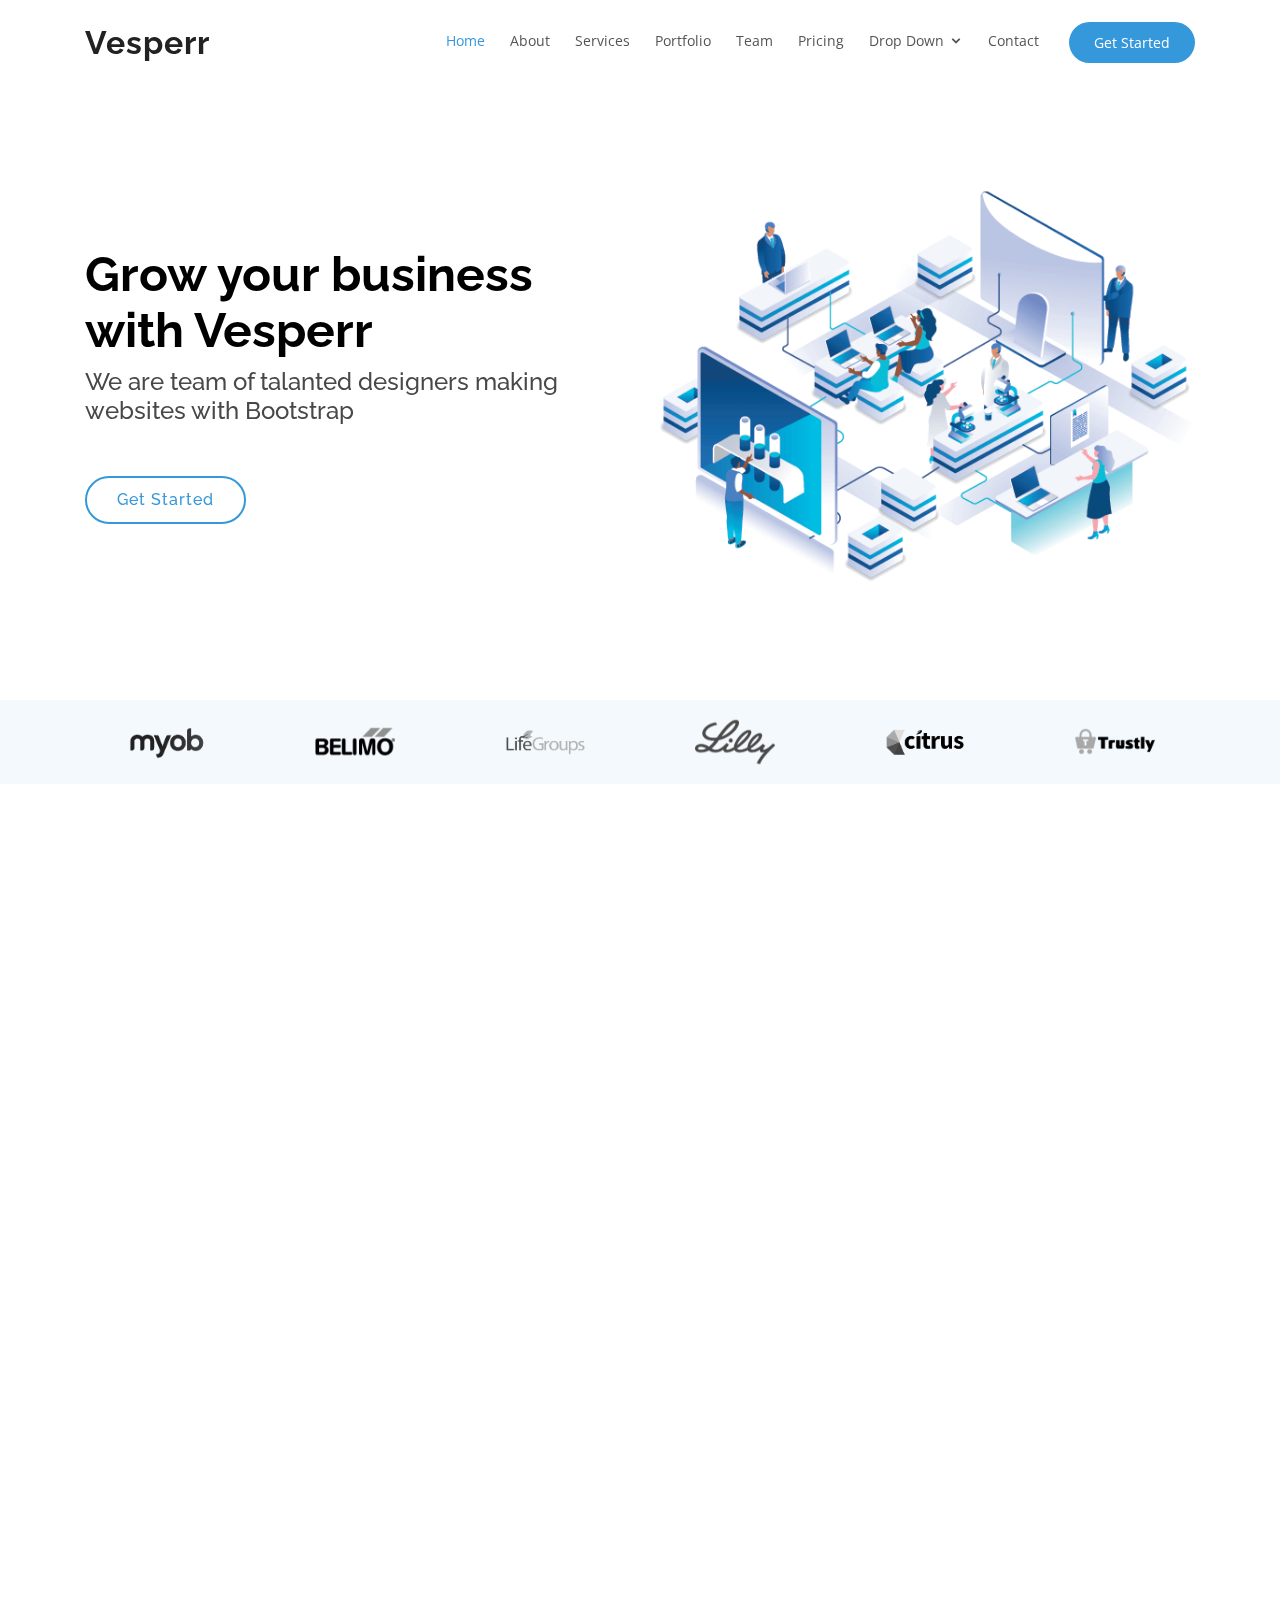
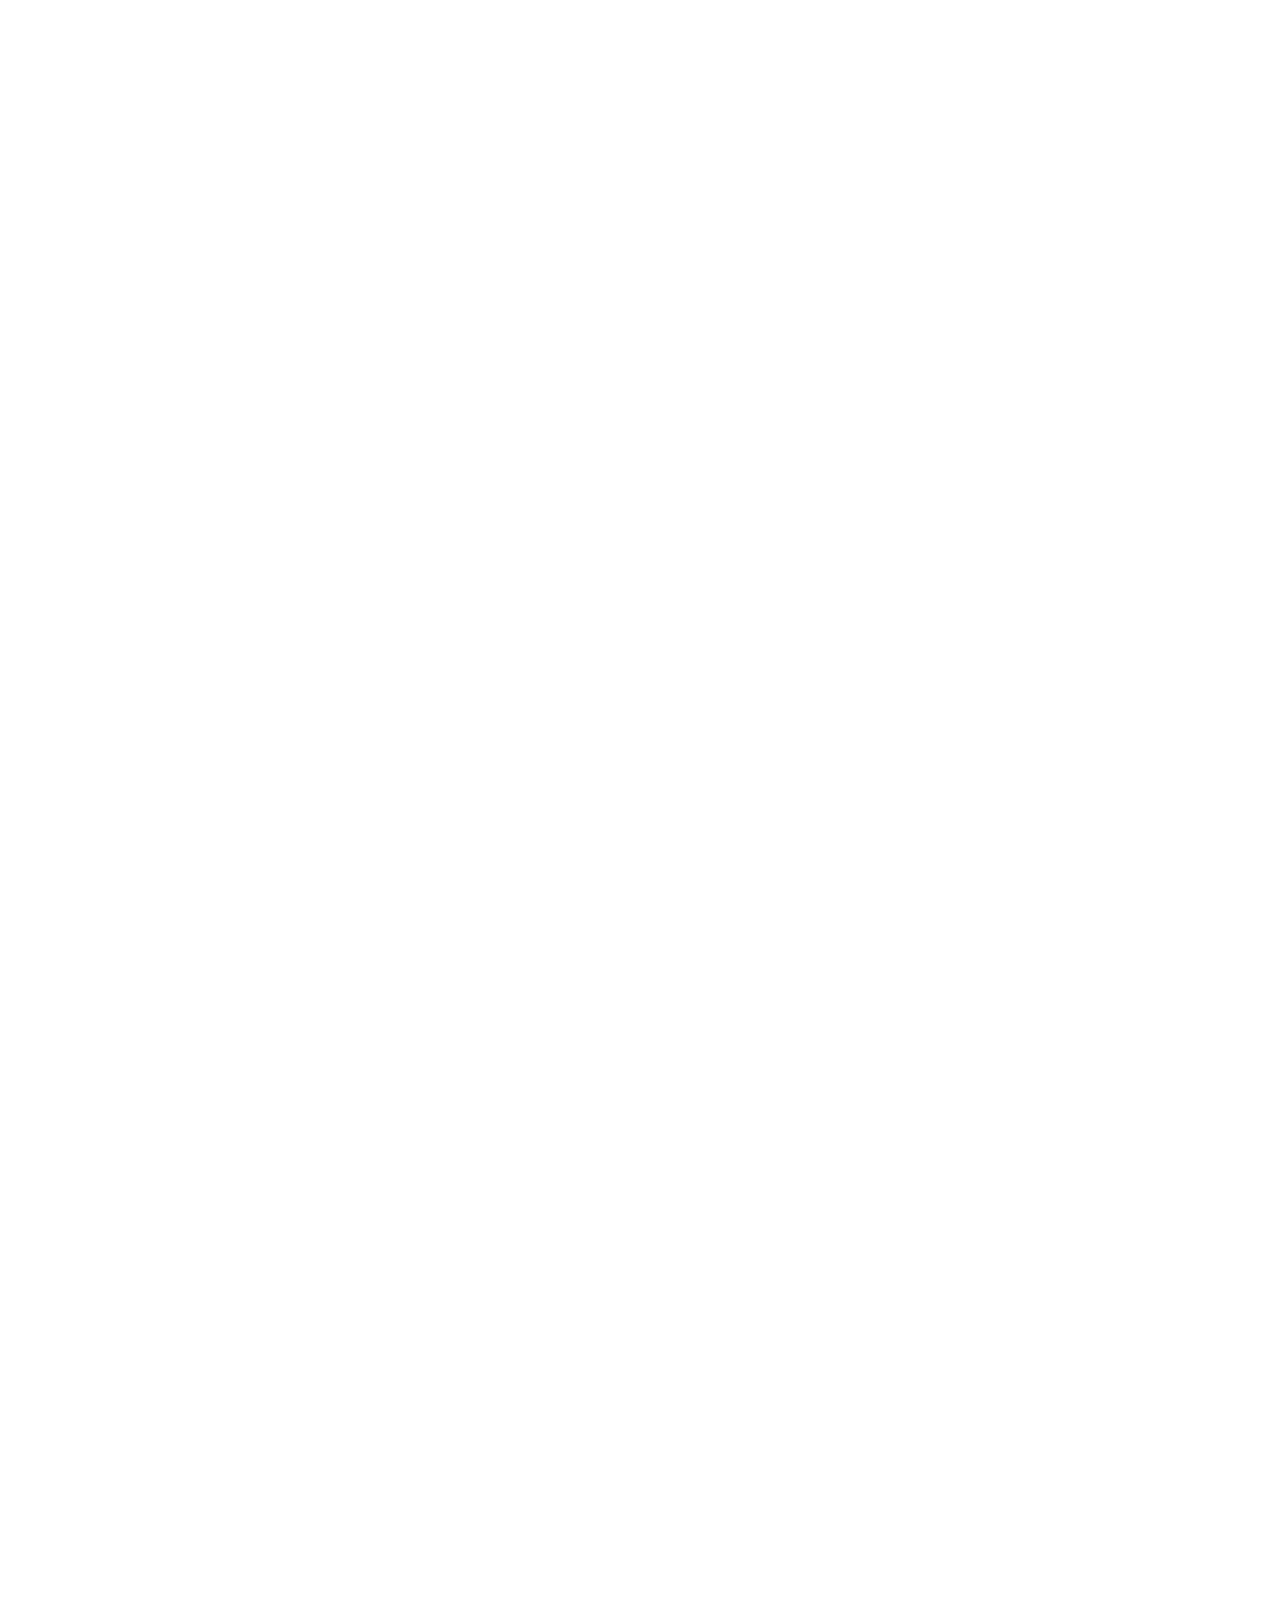
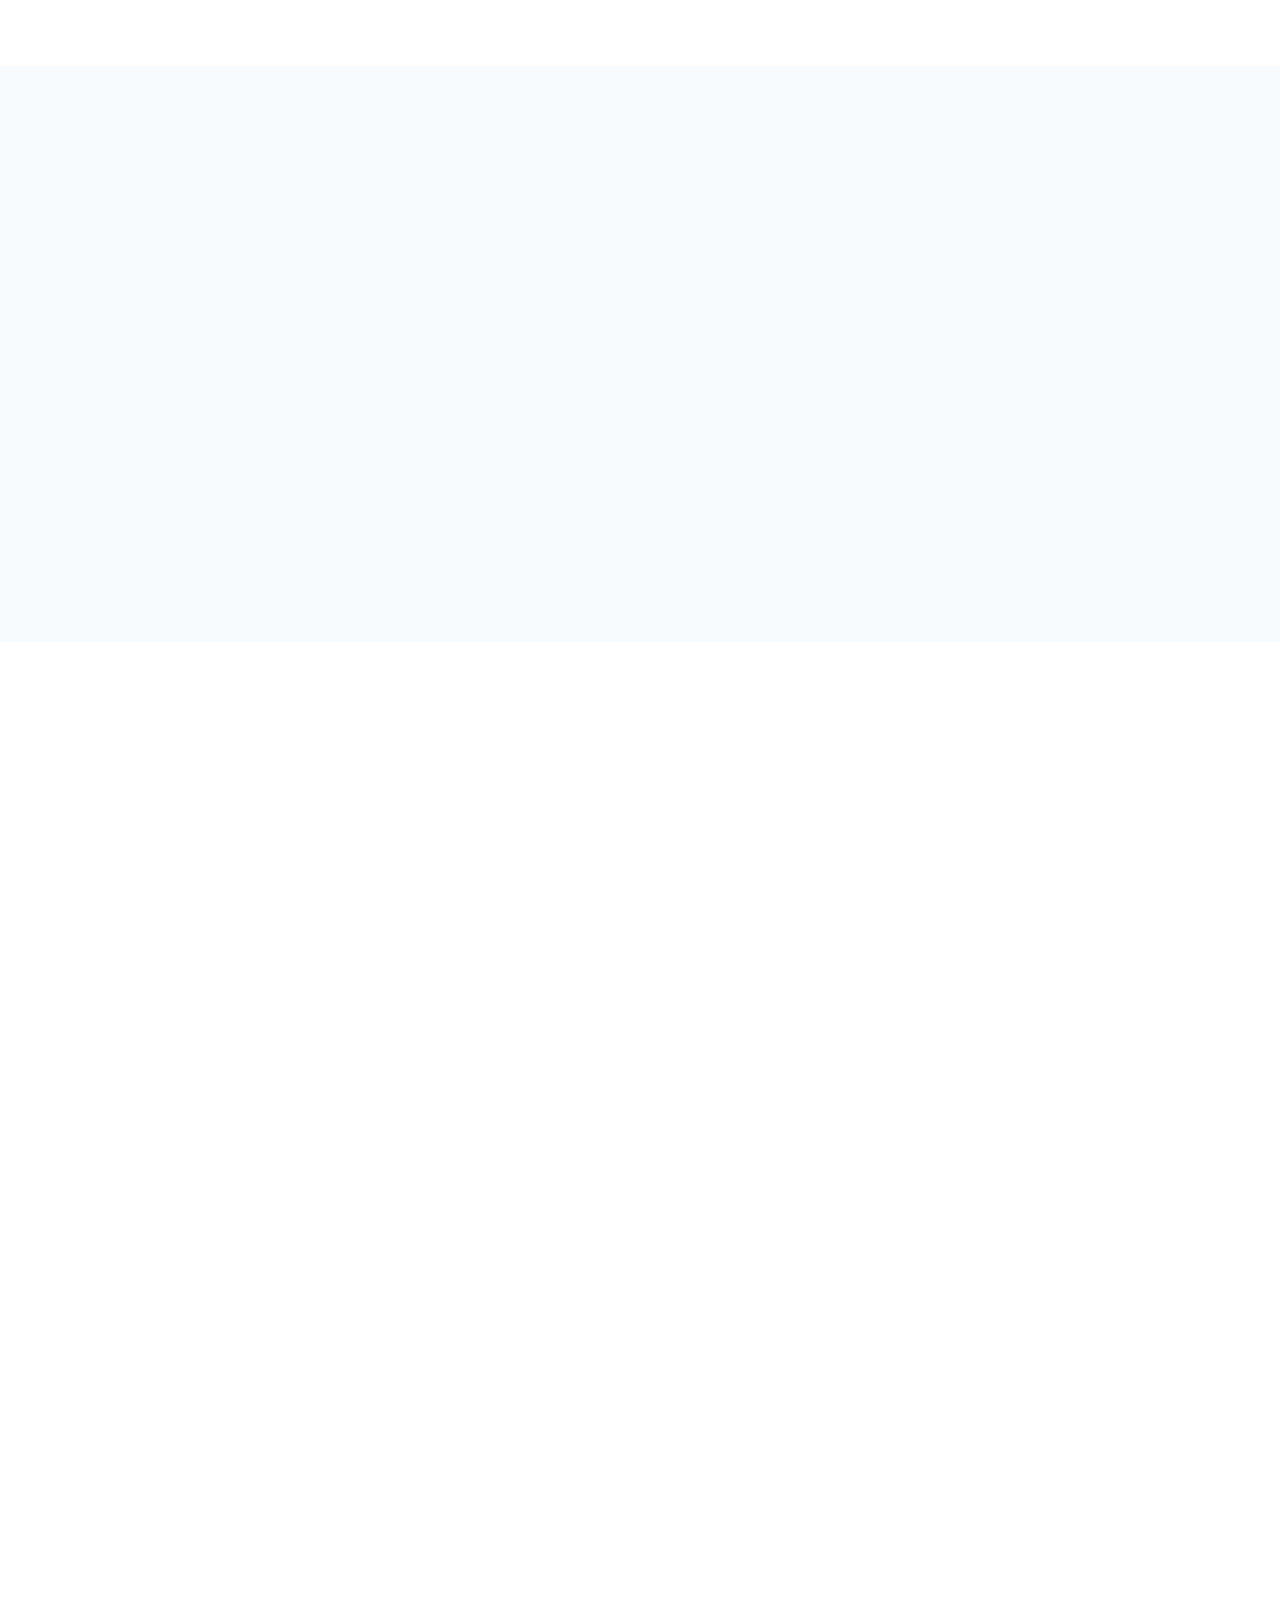
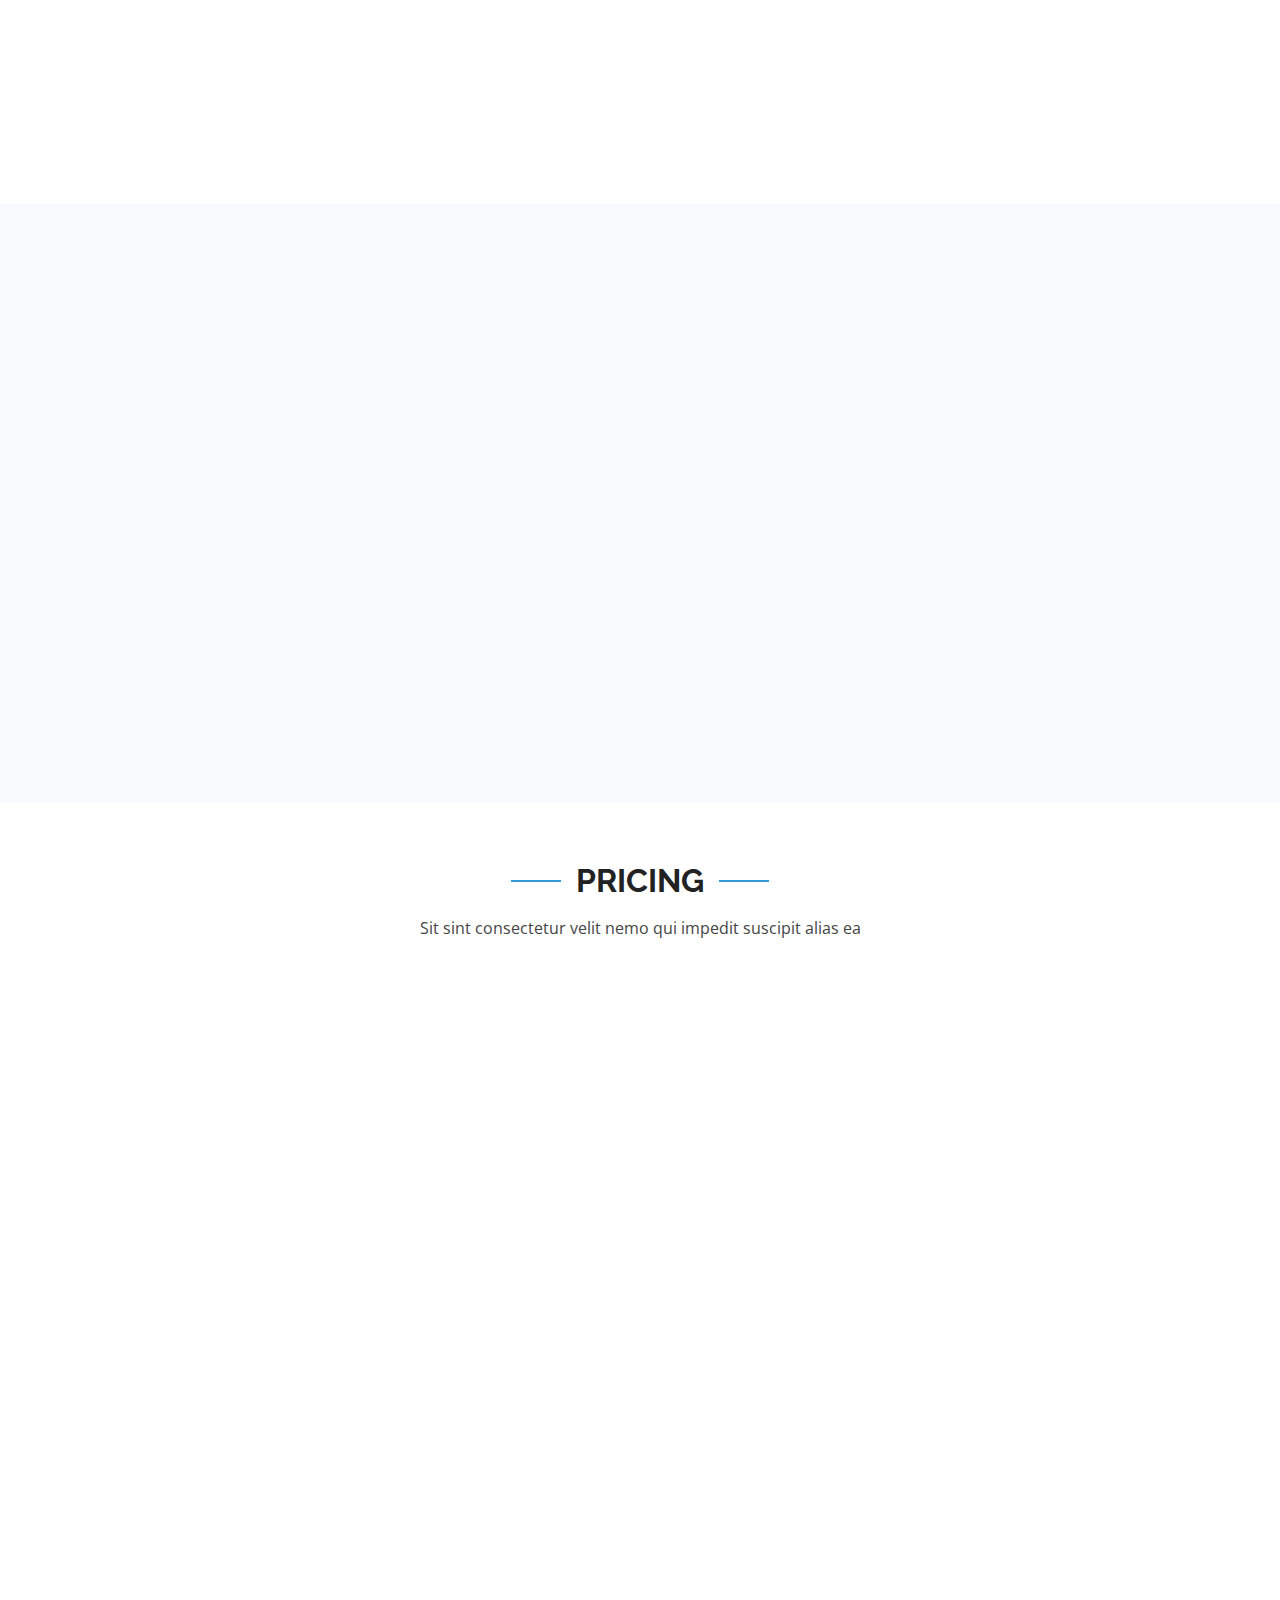
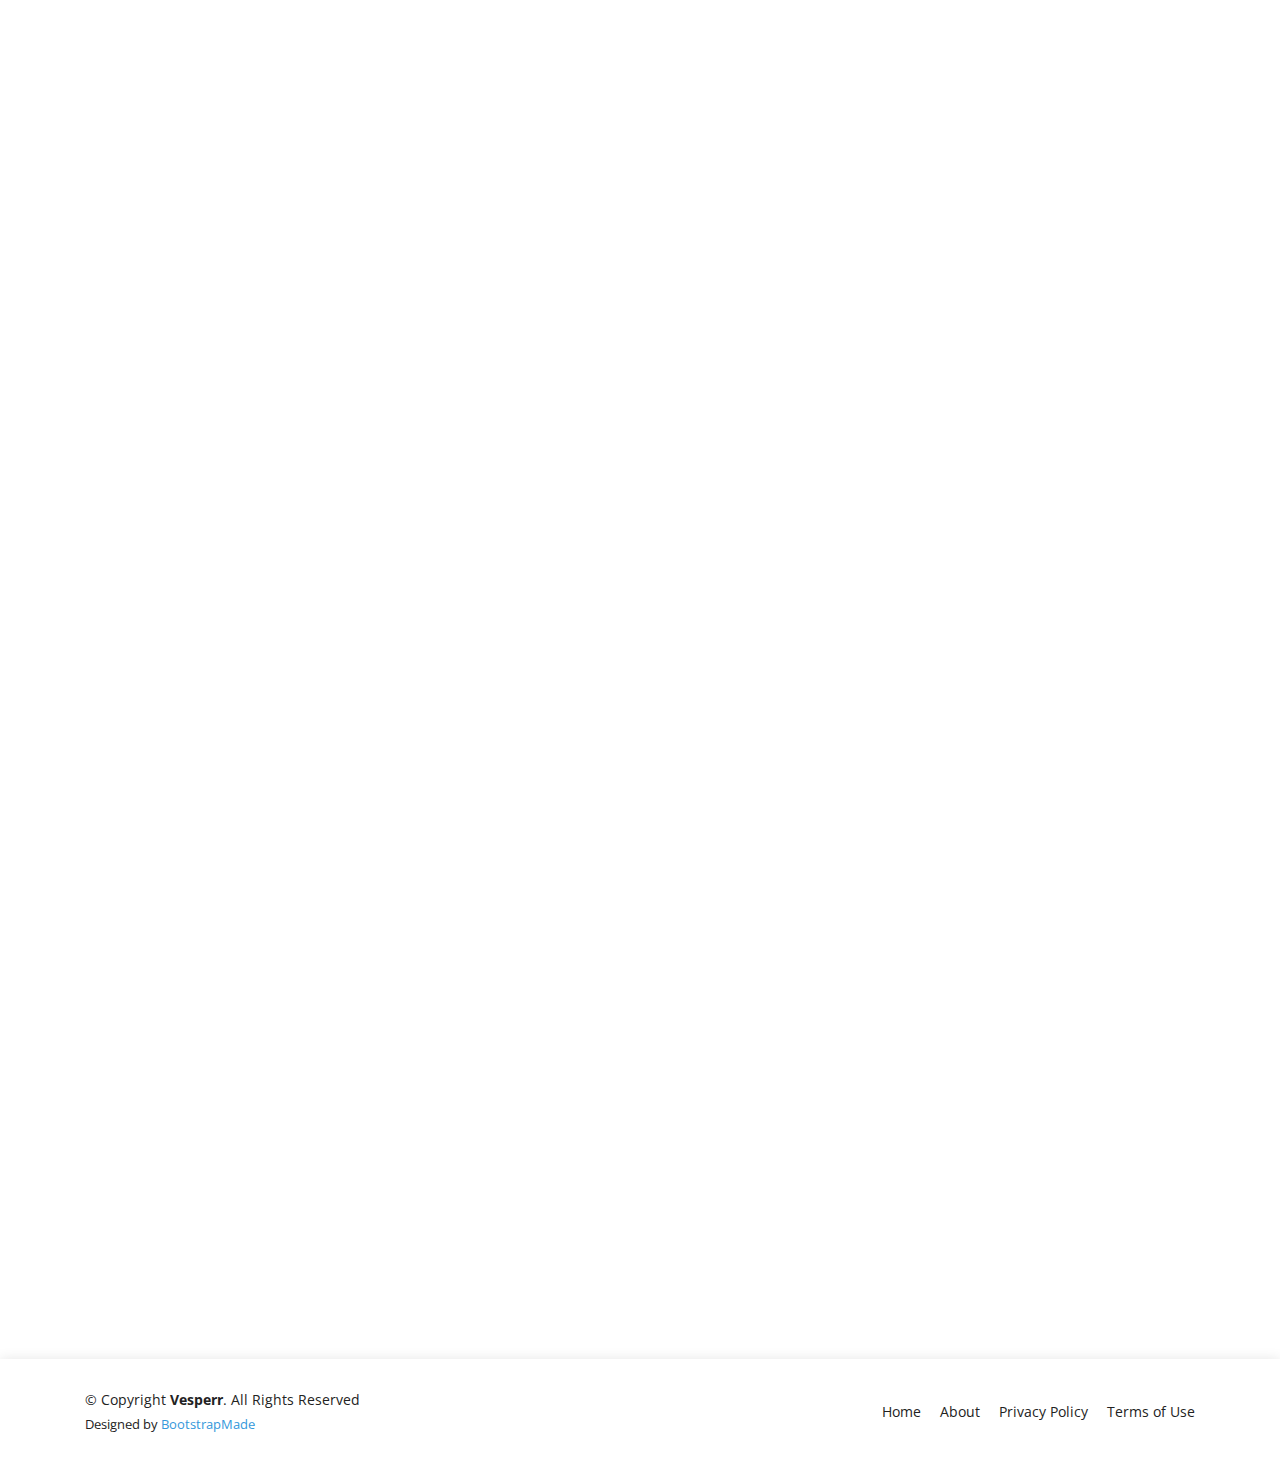
==== index.html @ 43f75ea4 "Add files" ====
<!DOCTYPE html>
<html lang="en">

<head>
  <meta charset="utf-8">
  <meta content="width=device-width, initial-scale=1.0" name="viewport">

  <title>Vesperr Bootstrap Template - Index</title>
  <meta content="" name="descriptison">
  <meta content="" name="keywords">

  <!-- Favicons -->
  <link href="assets/img/favicon.png" rel="icon">
  <link href="assets/img/apple-touch-icon.png" rel="apple-touch-icon">

  <!-- Google Fonts -->
  <link href="https://fonts.googleapis.com/css?family=Open+Sans:300,300i,400,400i,600,600i,700,700i|Raleway:300,300i,400,400i,500,500i,600,600i,700,700i|Poppins:300,300i,400,400i,500,500i,600,600i,700,700i" rel="stylesheet">

  <!-- Vendor CSS Files -->
  <link href="assets/vendor/bootstrap/css/bootstrap.min.css" rel="stylesheet">
  <link href="assets/vendor/icofont/icofont.min.css" rel="stylesheet">
  <link href="assets/vendor/remixicon/remixicon.css" rel="stylesheet">
  <link href="assets/vendor/boxicons/css/boxicons.min.css" rel="stylesheet">
  <link href="assets/vendor/owl.carousel/assets/owl.carousel.min.css" rel="stylesheet">
  <link href="assets/vendor/venobox/venobox.css" rel="stylesheet">
  <link href="assets/vendor/aos/aos.css" rel="stylesheet">

  <!-- Template Main CSS File -->
  <link href="assets/css/style.css" rel="stylesheet">

  <!-- =======================================================
  * Template Name: Vesperr - v2.1.0
  * Template URL: https://bootstrapmade.com/vesperr-free-bootstrap-template/
  * Author: BootstrapMade.com
  * License: https://bootstrapmade.com/license/
  ======================================================== -->
</head>

<body>

  <!-- ======= Header ======= -->
  <header id="header" class="fixed-top d-flex align-items-center">
    <div class="container d-flex align-items-center">

      <div class="logo mr-auto">
        <h1 class="text-light"><a href="index.html"><span>Vesperr</span></a></h1>
        <!-- Uncomment below if you prefer to use an image logo -->
        <!-- <a href="index.html"><img src="assets/img/logo.png" alt="" class="img-fluid"></a>-->
      </div>

      <nav class="nav-menu d-none d-lg-block">
        <ul>
          <li class="active"><a href="#index.html">Home</a></li>
          <li><a href="#about">About</a></li>
          <li><a href="#services">Services</a></li>
          <li><a href="#portfolio">Portfolio</a></li>
          <li><a href="#team">Team</a></li>
          <li><a href="#pricing">Pricing</a></li>
          <li class="drop-down"><a href="">Drop Down</a>
            <ul>
              <li><a href="#">Drop Down 1</a></li>
              <li class="drop-down"><a href="#">Drop Down 2</a>
                <ul>
                  <li><a href="#">Deep Drop Down 1</a></li>
                  <li><a href="#">Deep Drop Down 2</a></li>
                  <li><a href="#">Deep Drop Down 3</a></li>
                  <li><a href="#">Deep Drop Down 4</a></li>
                  <li><a href="#">Deep Drop Down 5</a></li>
                </ul>
              </li>
              <li><a href="#">Drop Down 3</a></li>
              <li><a href="#">Drop Down 4</a></li>
              <li><a href="#">Drop Down 5</a></li>
            </ul>
          </li>
          <li><a href="#contact">Contact</a></li>

          <li class="get-started"><a href="#about">Get Started</a></li>
        </ul>
      </nav><!-- .nav-menu -->

    </div>
  </header><!-- End Header -->

  <!-- ======= Hero Section ======= -->
  <section id="hero" class="d-flex align-items-center">

    <div class="container">
      <div class="row">
        <div class="col-lg-6 pt-5 pt-lg-0 order-2 order-lg-1 d-flex flex-column justify-content-center">
          <h1 data-aos="fade-up">Grow your business with Vesperr</h1>
          <h2 data-aos="fade-up" data-aos-delay="400">We are team of talanted designers making websites with Bootstrap</h2>
          <div data-aos="fade-up" data-aos-delay="800">
            <a href="#about" class="btn-get-started scrollto">Get Started</a>
          </div>
        </div>
        <div class="col-lg-6 order-1 order-lg-2 hero-img" data-aos="fade-left" data-aos-delay="200">
          <img src="assets/img/hero-img.png" class="img-fluid animated" alt="">
        </div>
      </div>
    </div>

  </section><!-- End Hero -->

  <main id="main">

    <!-- ======= Clients Section ======= -->
    <section id="clients" class="clients clients">
      <div class="container">

        <div class="row">

          <div class="col-lg-2 col-md-4 col-6">
            <img src="assets/img/clients/client-1.png" class="img-fluid" alt="" data-aos="zoom-in">
          </div>

          <div class="col-lg-2 col-md-4 col-6">
            <img src="assets/img/clients/client-2.png" class="img-fluid" alt="" data-aos="zoom-in" data-aos-delay="100">
          </div>

          <div class="col-lg-2 col-md-4 col-6">
            <img src="assets/img/clients/client-3.png" class="img-fluid" alt="" data-aos="zoom-in" data-aos-delay="200">
          </div>

          <div class="col-lg-2 col-md-4 col-6">
            <img src="assets/img/clients/client-4.png" class="img-fluid" alt="" data-aos="zoom-in" data-aos-delay="300">
          </div>

          <div class="col-lg-2 col-md-4 col-6">
            <img src="assets/img/clients/client-5.png" class="img-fluid" alt="" data-aos="zoom-in" data-aos-delay="400">
          </div>

          <div class="col-lg-2 col-md-4 col-6">
            <img src="assets/img/clients/client-6.png" class="img-fluid" alt="" data-aos="zoom-in" data-aos-delay="500">
          </div>

        </div>

      </div>
    </section><!-- End Clients Section -->

    <!-- ======= About Us Section ======= -->
    <section id="about" class="about">
      <div class="container">

        <div class="section-title" data-aos="fade-up">
          <h2>About Us</h2>
        </div>

        <div class="row content">
          <div class="col-lg-6" data-aos="fade-up" data-aos-delay="150">
            <p>
              Lorem ipsum dolor sit amet, consectetur adipiscing elit, sed do eiusmod tempor incididunt ut labore et dolore
              magna aliqua.
            </p>
            <ul>
              <li><i class="ri-check-double-line"></i> Ullamco laboris nisi ut aliquip ex ea commodo consequat</li>
              <li><i class="ri-check-double-line"></i> Duis aute irure dolor in reprehenderit in voluptate velit</li>
              <li><i class="ri-check-double-line"></i> Ullamco laboris nisi ut aliquip ex ea commodo consequat</li>
            </ul>
          </div>
          <div class="col-lg-6 pt-4 pt-lg-0" data-aos="fade-up" data-aos-delay="300">
            <p>
              Ullamco laboris nisi ut aliquip ex ea commodo consequat. Duis aute irure dolor in reprehenderit in voluptate
              velit esse cillum dolore eu fugiat nulla pariatur. Excepteur sint occaecat cupidatat non proident, sunt in
              culpa qui officia deserunt mollit anim id est laborum.
            </p>
            <a href="#" class="btn-learn-more">Learn More</a>
          </div>
        </div>

      </div>
    </section><!-- End About Us Section -->

    <!-- ======= Counts Section ======= -->
    <section id="counts" class="counts">
      <div class="container">

        <div class="row">
          <div class="image col-xl-5 d-flex align-items-stretch justify-content-center justify-content-xl-start" data-aos="fade-right" data-aos-delay="150">
            <img src="assets/img/counts-img.svg" alt="" class="img-fluid">
          </div>

          <div class="col-xl-7 d-flex align-items-stretch pt-4 pt-xl-0" data-aos="fade-left" data-aos-delay="300">
            <div class="content d-flex flex-column justify-content-center">
              <div class="row">
                <div class="col-md-6 d-md-flex align-items-md-stretch">
                  <div class="count-box">
                    <i class="icofont-simple-smile"></i>
                    <span data-toggle="counter-up">65</span>
                    <p><strong>Happy Clients</strong> consequuntur voluptas nostrum aliquid ipsam architecto ut.</p>
                  </div>
                </div>

                <div class="col-md-6 d-md-flex align-items-md-stretch">
                  <div class="count-box">
                    <i class="icofont-document-folder"></i>
                    <span data-toggle="counter-up">85</span>
                    <p><strong>Projects</strong> adipisci atque cum quia aspernatur totam laudantium et quia dere tan</p>
                  </div>
                </div>

                <div class="col-md-6 d-md-flex align-items-md-stretch">
                  <div class="count-box">
                    <i class="icofont-clock-time"></i>
                    <span data-toggle="counter-up">12</span>
                    <p><strong>Years of experience</strong> aut commodi quaerat modi aliquam nam ducimus aut voluptate non vel</p>
                  </div>
                </div>

                <div class="col-md-6 d-md-flex align-items-md-stretch">
                  <div class="count-box">
                    <i class="icofont-award"></i>
                    <span data-toggle="counter-up">15</span>
                    <p><strong>Awards</strong> rerum asperiores dolor alias quo reprehenderit eum et nemo pad der</p>
                  </div>
                </div>
              </div>
            </div><!-- End .content-->
          </div>
        </div>

      </div>
    </section><!-- End Counts Section -->

    <!-- ======= Services Section ======= -->
    <section id="services" class="services">
      <div class="container">

        <div class="section-title" data-aos="fade-up">
          <h2>Services</h2>
          <p>Magnam dolores commodi suscipit eius consequatur ex aliquid fug</p>
        </div>

        <div class="row">
          <div class="col-md-6 col-lg-3 d-flex align-items-stretch mb-5 mb-lg-0">
            <div class="icon-box" data-aos="fade-up" data-aos-delay="100">
              <div class="icon"><i class="bx bxl-dribbble"></i></div>
              <h4 class="title"><a href="">Lorem Ipsum</a></h4>
              <p class="description">Voluptatum deleniti atque corrupti quos dolores et quas molestias excepturi</p>
            </div>
          </div>

          <div class="col-md-6 col-lg-3 d-flex align-items-stretch mb-5 mb-lg-0">
            <div class="icon-box" data-aos="fade-up" data-aos-delay="200">
              <div class="icon"><i class="bx bx-file"></i></div>
              <h4 class="title"><a href="">Sed ut perspiciatis</a></h4>
              <p class="description">Duis aute irure dolor in reprehenderit in voluptate velit esse cillum dolore</p>
            </div>
          </div>

          <div class="col-md-6 col-lg-3 d-flex align-items-stretch mb-5 mb-lg-0">
            <div class="icon-box" data-aos="fade-up" data-aos-delay="300">
              <div class="icon"><i class="bx bx-tachometer"></i></div>
              <h4 class="title"><a href="">Magni Dolores</a></h4>
              <p class="description">Excepteur sint occaecat cupidatat non proident, sunt in culpa qui officia</p>
            </div>
          </div>

          <div class="col-md-6 col-lg-3 d-flex align-items-stretch mb-5 mb-lg-0">
            <div class="icon-box" data-aos="fade-up" data-aos-delay="400">
              <div class="icon"><i class="bx bx-world"></i></div>
              <h4 class="title"><a href="">Nemo Enim</a></h4>
              <p class="description">At vero eos et accusamus et iusto odio dignissimos ducimus qui blanditiis</p>
            </div>
          </div>

        </div>

      </div>
    </section><!-- End Services Section -->

    <!-- ======= More Services Section ======= -->
    <section id="more-services" class="more-services">
      <div class="container">

        <div class="row">
          <div class="col-md-6 d-flex align-items-stretch">
            <div class="card" style='background-image: url("assets/img/more-services-1.jpg");' data-aos="fade-up" data-aos-delay="100">
              <div class="card-body">
                <h5 class="card-title"><a href="">Lobira Duno</a></h5>
                <p class="card-text">Lorem ipsum dolor sit amet, consectetur elit, sed do eiusmod tempor ut labore et dolore magna aliqua.</p>
                <div class="read-more"><a href="#"><i class="icofont-arrow-right"></i> Read More</a></div>
              </div>
            </div>
          </div>
          <div class="col-md-6 d-flex align-items-stretch mt-4 mt-md-0">
            <div class="card" style='background-image: url("assets/img/more-services-2.jpg");' data-aos="fade-up" data-aos-delay="200">
              <div class="card-body">
                <h5 class="card-title"><a href="">Limere Radses</a></h5>
                <p class="card-text">Sed ut perspiciatis unde omnis iste natus error sit voluptatem doloremque laudantium, totam rem.</p>
                <div class="read-more"><a href="#"><i class="icofont-arrow-right"></i> Read More</a></div>
              </div>
            </div>

          </div>
          <div class="col-md-6 d-flex align-items-stretch mt-4">
            <div class="card" style='background-image: url("assets/img/more-services-3.jpg");' data-aos="fade-up" data-aos-delay="100">
              <div class="card-body">
                <h5 class="card-title"><a href="">Nive Lodo</a></h5>
                <p class="card-text">Nemo enim ipsam voluptatem quia voluptas sit aut odit aut fugit, sed quia magni dolores.</p>
                <div class="read-more"><a href="#"><i class="icofont-arrow-right"></i> Read More</a></div>
              </div>
            </div>
          </div>
          <div class="col-md-6 d-flex align-items-stretch mt-4">
            <div class="card" style='background-image: url("assets/img/more-services-4.jpg");' data-aos="fade-up" data-aos-delay="200">
              <div class="card-body">
                <h5 class="card-title"><a href="">Pale Treda</a></h5>
                <p class="card-text">Nostrum eum sed et autem dolorum perspiciatis. Magni porro quisquam laudantium voluptatem.</p>
                <div class="read-more"><a href="#"><i class="icofont-arrow-right"></i> Read More</a></div>
              </div>
            </div>
          </div>
        </div>

      </div>
    </section><!-- End More Services Section -->

    <!-- ======= Features Section ======= -->
    <section id="features" class="features">
      <div class="container">

        <div class="section-title" data-aos="fade-up">
          <h2>Features</h2>
          <p>Necessitatibus eius consequatur ex aliquid fuga eum quidem</p>
        </div>

        <div class="row" data-aos="fade-up" data-aos-delay="300">
          <div class="col-lg-3 col-md-4">
            <div class="icon-box">
              <i class="ri-store-line" style="color: #ffbb2c;"></i>
              <h3><a href="">Lorem Ipsum</a></h3>
            </div>
          </div>
          <div class="col-lg-3 col-md-4 mt-4 mt-md-0">
            <div class="icon-box">
              <i class="ri-bar-chart-box-line" style="color: #5578ff;"></i>
              <h3><a href="">Dolor Sitema</a></h3>
            </div>
          </div>
          <div class="col-lg-3 col-md-4 mt-4 mt-md-0">
            <div class="icon-box">
              <i class="ri-calendar-todo-line" style="color: #e80368;"></i>
              <h3><a href="">Sed perspiciatis</a></h3>
            </div>
          </div>
          <div class="col-lg-3 col-md-4 mt-4 mt-lg-0">
            <div class="icon-box">
              <i class="ri-paint-brush-line" style="color: #e361ff;"></i>
              <h3><a href="">Magni Dolores</a></h3>
            </div>
          </div>
          <div class="col-lg-3 col-md-4 mt-4">
            <div class="icon-box">
              <i class="ri-database-2-line" style="color: #47aeff;"></i>
              <h3><a href="">Nemo Enim</a></h3>
            </div>
          </div>
          <div class="col-lg-3 col-md-4 mt-4">
            <div class="icon-box">
              <i class="ri-gradienter-line" style="color: #ffa76e;"></i>
              <h3><a href="">Eiusmod Tempor</a></h3>
            </div>
          </div>
          <div class="col-lg-3 col-md-4 mt-4">
            <div class="icon-box">
              <i class="ri-file-list-3-line" style="color: #11dbcf;"></i>
              <h3><a href="">Midela Teren</a></h3>
            </div>
          </div>
          <div class="col-lg-3 col-md-4 mt-4">
            <div class="icon-box">
              <i class="ri-price-tag-2-line" style="color: #4233ff;"></i>
              <h3><a href="">Pira Neve</a></h3>
            </div>
          </div>
          <div class="col-lg-3 col-md-4 mt-4">
            <div class="icon-box">
              <i class="ri-anchor-line" style="color: #b2904f;"></i>
              <h3><a href="">Dirada Pack</a></h3>
            </div>
          </div>
          <div class="col-lg-3 col-md-4 mt-4">
            <div class="icon-box">
              <i class="ri-disc-line" style="color: #b20969;"></i>
              <h3><a href="">Moton Ideal</a></h3>
            </div>
          </div>
          <div class="col-lg-3 col-md-4 mt-4">
            <div class="icon-box">
              <i class="ri-base-station-line" style="color: #ff5828;"></i>
              <h3><a href="">Verdo Park</a></h3>
            </div>
          </div>
          <div class="col-lg-3 col-md-4 mt-4">
            <div class="icon-box">
              <i class="ri-fingerprint-line" style="color: #29cc61;"></i>
              <h3><a href="">Flavor Nivelanda</a></h3>
            </div>
          </div>
        </div>

      </div>
    </section><!-- End Features Section -->

    <!-- ======= Testimonials Section ======= -->
    <section id="testimonials" class="testimonials section-bg">
      <div class="container">

        <div class="section-title" data-aos="fade-up">
          <h2>Testimonials</h2>
          <p>Magnam dolores commodi suscipit eum quidem consectetur velit</p>
        </div>

        <div class="owl-carousel testimonials-carousel" data-aos="fade-up" data-aos-delay="200">

          <div class="testimonial-wrap">
            <div class="testimonial-item">
              <img src="assets/img/testimonials/testimonials-1.jpg" class="testimonial-img" alt="">
              <h3>Saul Goodman</h3>
              <h4>Ceo &amp; Founder</h4>
              <p>
                <i class="bx bxs-quote-alt-left quote-icon-left"></i>
                Proin iaculis purus consequat sem cure digni ssim donec porttitora entum suscipit rhoncus. Accusantium quam, ultricies eget id, aliquam eget nibh et. Maecen aliquam, risus at semper.
                <i class="bx bxs-quote-alt-right quote-icon-right"></i>
              </p>
            </div>
          </div>

          <div class="testimonial-wrap">
            <div class="testimonial-item">
              <img src="assets/img/testimonials/testimonials-2.jpg" class="testimonial-img" alt="">
              <h3>Sara Wilsson</h3>
              <h4>Designer</h4>
              <p>
                <i class="bx bxs-quote-alt-left quote-icon-left"></i>
                Export tempor illum tamen malis malis eram quae irure esse labore quem cillum quid cillum eram malis quorum velit fore eram velit sunt aliqua noster fugiat irure amet legam anim culpa.
                <i class="bx bxs-quote-alt-right quote-icon-right"></i>
              </p>
            </div>
          </div>

          <div class="testimonial-wrap">
            <div class="testimonial-item">
              <img src="assets/img/testimonials/testimonials-3.jpg" class="testimonial-img" alt="">
              <h3>Jena Karlis</h3>
              <h4>Store Owner</h4>
              <p>
                <i class="bx bxs-quote-alt-left quote-icon-left"></i>
                Enim nisi quem export duis labore cillum quae magna enim sint quorum nulla quem veniam duis minim tempor labore quem eram duis noster aute amet eram fore quis sint minim.
                <i class="bx bxs-quote-alt-right quote-icon-right"></i>
              </p>
            </div>
          </div>

          <div class="testimonial-wrap">
            <div class="testimonial-item">
              <img src="assets/img/testimonials/testimonials-4.jpg" class="testimonial-img" alt="">
              <h3>Matt Brandon</h3>
              <h4>Freelancer</h4>
              <p>
                <i class="bx bxs-quote-alt-left quote-icon-left"></i>
                Fugiat enim eram quae cillum dolore dolor amet nulla culpa multos export minim fugiat minim velit minim dolor enim duis veniam ipsum anim magna sunt elit fore quem dolore labore illum veniam.
                <i class="bx bxs-quote-alt-right quote-icon-right"></i>
              </p>
            </div>
          </div>

          <div class="testimonial-wrap">
            <div class="testimonial-item">
              <img src="assets/img/testimonials/testimonials-5.jpg" class="testimonial-img" alt="">
              <h3>John Larson</h3>
              <h4>Entrepreneur</h4>
              <p>
                <i class="bx bxs-quote-alt-left quote-icon-left"></i>
                Quis quorum aliqua sint quem legam fore sunt eram irure aliqua veniam tempor noster veniam enim culpa labore duis sunt culpa nulla illum cillum fugiat legam esse veniam culpa fore nisi cillum quid.
                <i class="bx bxs-quote-alt-right quote-icon-right"></i>
              </p>
            </div>
          </div>

        </div>

      </div>
    </section><!-- End Testimonials Section -->

    <!-- ======= Portfolio Section ======= -->
    <section id="portfolio" class="portfolio">
      <div class="container">

        <div class="section-title" data-aos="fade-up">
          <h2>Portfolio</h2>
          <p>Necessitatibus eius consequatur ex aliquid fuga eum quidem</p>
        </div>

        <div class="row" data-aos="fade-up" data-aos-delay="200">
          <div class="col-lg-12 d-flex justify-content-center">
            <ul id="portfolio-flters">
              <li data-filter="*" class="filter-active">All</li>
              <li data-filter=".filter-app">App</li>
              <li data-filter=".filter-card">Card</li>
              <li data-filter=".filter-web">Web</li>
            </ul>
          </div>
        </div>

        <div class="row portfolio-container" data-aos="fade-up" data-aos-delay="400">

          <div class="col-lg-4 col-md-6 portfolio-item filter-app">
            <div class="portfolio-wrap">
              <img src="assets/img/portfolio/portfolio-1.jpg" class="img-fluid" alt="">
              <div class="portfolio-info">
                <h4>App 1</h4>
                <p>App</p>
                <div class="portfolio-links">
                  <a href="assets/img/portfolio/portfolio-1.jpg" data-gall="portfolioGallery" class="venobox" title="App 1"><i class="bx bx-plus"></i></a>
                  <a href="portfolio-details.html" title="More Details"><i class="bx bx-link"></i></a>
                </div>
              </div>
            </div>
          </div>

          <div class="col-lg-4 col-md-6 portfolio-item filter-web">
            <div class="portfolio-wrap">
              <img src="assets/img/portfolio/portfolio-2.jpg" class="img-fluid" alt="">
              <div class="portfolio-info">
                <h4>Web 3</h4>
                <p>Web</p>
                <div class="portfolio-links">
                  <a href="assets/img/portfolio/portfolio-2.jpg" data-gall="portfolioGallery" class="venobox" title="Web 3"><i class="bx bx-plus"></i></a>
                  <a href="portfolio-details.html" title="More Details"><i class="bx bx-link"></i></a>
                </div>
              </div>
            </div>
          </div>

          <div class="col-lg-4 col-md-6 portfolio-item filter-app">
            <div class="portfolio-wrap">
              <img src="assets/img/portfolio/portfolio-3.jpg" class="img-fluid" alt="">
              <div class="portfolio-info">
                <h4>App 2</h4>
                <p>App</p>
                <div class="portfolio-links">
                  <a href="assets/img/portfolio/portfolio-3.jpg" data-gall="portfolioGallery" class="venobox" title="App 2"><i class="bx bx-plus"></i></a>
                  <a href="portfolio-details.html" title="More Details"><i class="bx bx-link"></i></a>
                </div>
              </div>
            </div>
          </div>

          <div class="col-lg-4 col-md-6 portfolio-item filter-card">
            <div class="portfolio-wrap">
              <img src="assets/img/portfolio/portfolio-4.jpg" class="img-fluid" alt="">
              <div class="portfolio-info">
                <h4>Card 2</h4>
                <p>Card</p>
                <div class="portfolio-links">
                  <a href="assets/img/portfolio/portfolio-4.jpg" data-gall="portfolioGallery" class="venobox" title="Card 2"><i class="bx bx-plus"></i></a>
                  <a href="portfolio-details.html" title="More Details"><i class="bx bx-link"></i></a>
                </div>
              </div>
            </div>
          </div>

          <div class="col-lg-4 col-md-6 portfolio-item filter-web">
            <div class="portfolio-wrap">
              <img src="assets/img/portfolio/portfolio-5.jpg" class="img-fluid" alt="">
              <div class="portfolio-info">
                <h4>Web 2</h4>
                <p>Web</p>
                <div class="portfolio-links">
                  <a href="assets/img/portfolio/portfolio-5.jpg" data-gall="portfolioGallery" class="venobox" title="Web 2"><i class="bx bx-plus"></i></a>
                  <a href="portfolio-details.html" title="More Details"><i class="bx bx-link"></i></a>
                </div>
              </div>
            </div>
          </div>

          <div class="col-lg-4 col-md-6 portfolio-item filter-app">
            <div class="portfolio-wrap">
              <img src="assets/img/portfolio/portfolio-6.jpg" class="img-fluid" alt="">
              <div class="portfolio-info">
                <h4>App 3</h4>
                <p>App</p>
                <div class="portfolio-links">
                  <a href="assets/img/portfolio/portfolio-6.jpg" data-gall="portfolioGallery" class="venobox" title="App 3"><i class="bx bx-plus"></i></a>
                  <a href="portfolio-details.html" title="More Details"><i class="bx bx-link"></i></a>
                </div>
              </div>
            </div>
          </div>

          <div class="col-lg-4 col-md-6 portfolio-item filter-card">
            <div class="portfolio-wrap">
              <img src="assets/img/portfolio/portfolio-7.jpg" class="img-fluid" alt="">
              <div class="portfolio-info">
                <h4>Card 1</h4>
                <p>Card</p>
                <div class="portfolio-links">
                  <a href="assets/img/portfolio/portfolio-7.jpg" data-gall="portfolioGallery" class="venobox" title="Card 1"><i class="bx bx-plus"></i></a>
                  <a href="portfolio-details.html" title="More Details"><i class="bx bx-link"></i></a>
                </div>
              </div>
            </div>
          </div>

          <div class="col-lg-4 col-md-6 portfolio-item filter-card">
            <div class="portfolio-wrap">
              <img src="assets/img/portfolio/portfolio-8.jpg" class="img-fluid" alt="">
              <div class="portfolio-info">
                <h4>Card 3</h4>
                <p>Card</p>
                <div class="portfolio-links">
                  <a href="assets/img/portfolio/portfolio-8.jpg" data-gall="portfolioGallery" class="venobox" title="Card 3"><i class="bx bx-plus"></i></a>
                  <a href="portfolio-details.html" title="More Details"><i class="bx bx-link"></i></a>
                </div>
              </div>
            </div>
          </div>

          <div class="col-lg-4 col-md-6 portfolio-item filter-web">
            <div class="portfolio-wrap">
              <img src="assets/img/portfolio/portfolio-9.jpg" class="img-fluid" alt="">
              <div class="portfolio-info">
                <h4>Web 3</h4>
                <p>Web</p>
                <div class="portfolio-links">
                  <a href="assets/img/portfolio/portfolio-9.jpg" data-gall="portfolioGallery" class="venobox" title="Web 3"><i class="bx bx-plus"></i></a>
                  <a href="portfolio-details.html" title="More Details"><i class="bx bx-link"></i></a>
                </div>
              </div>
            </div>
          </div>

        </div>

      </div>
    </section><!-- End Portfolio Section -->

    <!-- ======= Team Section ======= -->
    <section id="team" class="team section-bg">
      <div class="container">

        <div class="section-title" data-aos="fade-up">
          <h2>Team</h2>
          <p>Necessitatibus eius consequatur ex aliquid fuga eum quidem</p>
        </div>

        <div class="row">

          <div class="col-lg-3 col-md-6 d-flex align-items-stretch">
            <div class="member" data-aos="fade-up" data-aos-delay="100">
              <div class="member-img">
                <img src="assets/img/team/team-1.jpg" class="img-fluid" alt="">
                <div class="social">
                  <a href=""><i class="icofont-twitter"></i></a>
                  <a href=""><i class="icofont-facebook"></i></a>
                  <a href=""><i class="icofont-instagram"></i></a>
                  <a href=""><i class="icofont-linkedin"></i></a>
                </div>
              </div>
              <div class="member-info">
                <h4>Walter White</h4>
                <span>Chief Executive Officer</span>
              </div>
            </div>
          </div>

          <div class="col-lg-3 col-md-6 d-flex align-items-stretch">
            <div class="member" data-aos="fade-up" data-aos-delay="200">
              <div class="member-img">
                <img src="assets/img/team/team-2.jpg" class="img-fluid" alt="">
                <div class="social">
                  <a href=""><i class="icofont-twitter"></i></a>
                  <a href=""><i class="icofont-facebook"></i></a>
                  <a href=""><i class="icofont-instagram"></i></a>
                  <a href=""><i class="icofont-linkedin"></i></a>
                </div>
              </div>
              <div class="member-info">
                <h4>Sarah Jhonson</h4>
                <span>Product Manager</span>
              </div>
            </div>
          </div>

          <div class="col-lg-3 col-md-6 d-flex align-items-stretch">
            <div class="member" data-aos="fade-up" data-aos-delay="300">
              <div class="member-img">
                <img src="assets/img/team/team-3.jpg" class="img-fluid" alt="">
                <div class="social">
                  <a href=""><i class="icofont-twitter"></i></a>
                  <a href=""><i class="icofont-facebook"></i></a>
                  <a href=""><i class="icofont-instagram"></i></a>
                  <a href=""><i class="icofont-linkedin"></i></a>
                </div>
              </div>
              <div class="member-info">
                <h4>William Anderson</h4>
                <span>CTO</span>
              </div>
            </div>
          </div>

          <div class="col-lg-3 col-md-6 d-flex align-items-stretch">
            <div class="member" data-aos="fade-up" data-aos-delay="400">
              <div class="member-img">
                <img src="assets/img/team/team-4.jpg" class="img-fluid" alt="">
                <div class="social">
                  <a href=""><i class="icofont-twitter"></i></a>
                  <a href=""><i class="icofont-facebook"></i></a>
                  <a href=""><i class="icofont-instagram"></i></a>
                  <a href=""><i class="icofont-linkedin"></i></a>
                </div>
              </div>
              <div class="member-info">
                <h4>Amanda Jepson</h4>
                <span>Accountant</span>
              </div>
            </div>
          </div>

        </div>

      </div>
    </section><!-- End Team Section -->

    <!-- ======= Pricing Section ======= -->
    <section id="pricing" class="pricing">
      <div class="container">

        <div class="section-title">
          <h2>Pricing</h2>
          <p>Sit sint consectetur velit nemo qui impedit suscipit alias ea</p>
        </div>

        <div class="row">

          <div class="col-lg-4 col-md-6">
            <div class="box" data-aos="zoom-in-right" data-aos-delay="200">
              <h3>Free</h3>
              <h4><sup>$</sup>0<span> / month</span></h4>
              <ul>
                <li>Aida dere</li>
                <li>Nec feugiat nisl</li>
                <li>Nulla at volutpat dola</li>
                <li class="na">Pharetra massa</li>
                <li class="na">Massa ultricies mi</li>
              </ul>
              <div class="btn-wrap">
                <a href="#" class="btn-buy">Buy Now</a>
              </div>
            </div>
          </div>

          <div class="col-lg-4 col-md-6 mt-4 mt-md-0">
            <div class="box recommended" data-aos="zoom-in" data-aos-delay="100">
              <h3>Business</h3>
              <h4><sup>$</sup>19<span> / month</span></h4>
              <ul>
                <li>Aida dere</li>
                <li>Nec feugiat nisl</li>
                <li>Nulla at volutpat dola</li>
                <li>Pharetra massa</li>
                <li class="na">Massa ultricies mi</li>
              </ul>
              <div class="btn-wrap">
                <a href="#" class="btn-buy">Buy Now</a>
              </div>
            </div>
          </div>

          <div class="col-lg-4 col-md-6 mt-4 mt-lg-0">
            <div class="box" data-aos="zoom-in-left" data-aos-delay="200">
              <h3>Developer</h3>
              <h4><sup>$</sup>29<span> / month</span></h4>
              <ul>
                <li>Aida dere</li>
                <li>Nec feugiat nisl</li>
                <li>Nulla at volutpat dola</li>
                <li>Pharetra massa</li>
                <li>Massa ultricies mi</li>
              </ul>
              <div class="btn-wrap">
                <a href="#" class="btn-buy">Buy Now</a>
              </div>
            </div>
          </div>

        </div>

      </div>
    </section><!-- End Pricing Section -->

    <!-- ======= F.A.Q Section ======= -->
    <section id="faq" class="faq">
      <div class="container">

        <div class="section-title" data-aos="fade-up">
          <h2>Frequently Asked Questions</h2>
        </div>

        <div class="row faq-item d-flex align-items-stretch" data-aos="fade-up" data-aos-delay="100">
          <div class="col-lg-5">
            <i class="ri-question-line"></i>
            <h4>Non consectetur a erat nam at lectus urna duis?</h4>
          </div>
          <div class="col-lg-7">
            <p>
              Feugiat pretium nibh ipsum consequat. Tempus iaculis urna id volutpat lacus laoreet non curabitur gravida. Venenatis lectus magna fringilla urna porttitor rhoncus dolor purus non.
            </p>
          </div>
        </div><!-- End F.A.Q Item-->

        <div class="row faq-item d-flex align-items-stretch" data-aos="fade-up" data-aos-delay="200">
          <div class="col-lg-5">
            <i class="ri-question-line"></i>
            <h4>Feugiat scelerisque varius morbi enim nunc faucibus a pellentesque?</h4>
          </div>
          <div class="col-lg-7">
            <p>
              Dolor sit amet consectetur adipiscing elit pellentesque habitant morbi. Id interdum velit laoreet id donec ultrices. Fringilla phasellus faucibus scelerisque eleifend donec pretium. Est pellentesque elit ullamcorper dignissim.
            </p>
          </div>
        </div><!-- End F.A.Q Item-->

        <div class="row faq-item d-flex align-items-stretch" data-aos="fade-up" data-aos-delay="300">
          <div class="col-lg-5">
            <i class="ri-question-line"></i>
            <h4>Dolor sit amet consectetur adipiscing elit pellentesque habitant morbi?</h4>
          </div>
          <div class="col-lg-7">
            <p>
              Eleifend mi in nulla posuere sollicitudin aliquam ultrices sagittis orci. Faucibus pulvinar elementum integer enim. Sem nulla pharetra diam sit amet nisl suscipit. Rutrum tellus pellentesque eu tincidunt. Lectus urna duis convallis convallis tellus.
            </p>
          </div>
        </div><!-- End F.A.Q Item-->

        <div class="row faq-item d-flex align-items-stretch" data-aos="fade-up" data-aos-delay="400">
          <div class="col-lg-5">
            <i class="ri-question-line"></i>
            <h4>Ac odio tempor orci dapibus. Aliquam eleifend mi in nulla?</h4>
          </div>
          <div class="col-lg-7">
            <p>
              Aperiam itaque sit optio et deleniti eos nihil quidem cumque. Voluptas dolorum accusantium sunt sit enim. Provident consequuntur quam aut reiciendis qui rerum dolorem sit odio. Repellat assumenda soluta sunt pariatur error doloribus fuga.
            </p>
          </div>
        </div><!-- End F.A.Q Item-->

        <div class="row faq-item d-flex align-items-stretch" data-aos="fade-up" data-aos-delay="500">
          <div class="col-lg-5">
            <i class="ri-question-line"></i>
            <h4>Tempus quam pellentesque nec nam aliquam sem et tortor consequat?</h4>
          </div>
          <div class="col-lg-7">
            <p>
              Molestie a iaculis at erat pellentesque adipiscing commodo. Dignissim suspendisse in est ante in. Nunc vel risus commodo viverra maecenas accumsan. Sit amet nisl suscipit adipiscing bibendum est. Purus gravida quis blandit turpis cursus in
            </p>
          </div>
        </div><!-- End F.A.Q Item-->

      </div>
    </section><!-- End F.A.Q Section -->

    <!-- ======= Contact Section ======= -->
    <section id="contact" class="contact">
      <div class="container">

        <div class="section-title" data-aos="fade-up">
          <h2>Contact Us</h2>
        </div>

        <div class="row">

          <div class="col-lg-4 col-md-6" data-aos="fade-up" data-aos-delay="100">
            <div class="contact-about">
              <h3>Vesperr</h3>
              <p>Cras fermentum odio eu feugiat. Justo eget magna fermentum iaculis eu non diam phasellus. Scelerisque felis imperdiet proin fermentum leo. Amet volutpat consequat mauris nunc congue.</p>
              <div class="social-links">
                <a href="#" class="twitter"><i class="icofont-twitter"></i></a>
                <a href="#" class="facebook"><i class="icofont-facebook"></i></a>
                <a href="#" class="instagram"><i class="icofont-instagram"></i></a>
                <a href="#" class="linkedin"><i class="icofont-linkedin"></i></a>
              </div>
            </div>
          </div>

          <div class="col-lg-3 col-md-6 mt-4 mt-md-0" data-aos="fade-up" data-aos-delay="200">
            <div class="info">
              <div>
                <i class="ri-map-pin-line"></i>
                <p>A108 Adam Street<br>New York, NY 535022</p>
              </div>

              <div>
                <i class="ri-mail-send-line"></i>
                <p>info@example.com</p>
              </div>

              <div>
                <i class="ri-phone-line"></i>
                <p>+1 5589 55488 55s</p>
              </div>

            </div>
          </div>

          <div class="col-lg-5 col-md-12" data-aos="fade-up" data-aos-delay="300">
            <form action="forms/contact.php" method="post" role="form" class="php-email-form">
              <div class="form-group">
                <input type="text" name="name" class="form-control" id="name" placeholder="Your Name" data-rule="minlen:4" data-msg="Please enter at least 4 chars" />
                <div class="validate"></div>
              </div>
              <div class="form-group">
                <input type="email" class="form-control" name="email" id="email" placeholder="Your Email" data-rule="email" data-msg="Please enter a valid email" />
                <div class="validate"></div>
              </div>
              <div class="form-group">
                <input type="text" class="form-control" name="subject" id="subject" placeholder="Subject" data-rule="minlen:4" data-msg="Please enter at least 8 chars of subject" />
                <div class="validate"></div>
              </div>
              <div class="form-group">
                <textarea class="form-control" name="message" rows="5" data-rule="required" data-msg="Please write something for us" placeholder="Message"></textarea>
                <div class="validate"></div>
              </div>
              <div class="mb-3">
                <div class="loading">Loading</div>
                <div class="error-message"></div>
                <div class="sent-message">Your message has been sent. Thank you!</div>
              </div>
              <div class="text-center"><button type="submit">Send Message</button></div>
            </form>
          </div>

        </div>

      </div>
    </section><!-- End Contact Section -->

  </main><!-- End #main -->

  <!-- ======= Footer ======= -->
  <footer id="footer">
    <div class="container">
      <div class="row d-flex align-items-center">
        <div class="col-lg-6 text-lg-left text-center">
          <div class="copyright">
            &copy; Copyright <strong>Vesperr</strong>. All Rights Reserved
          </div>
          <div class="credits">
            <!-- All the links in the footer should remain intact. -->
            <!-- You can delete the links only if you purchased the pro version. -->
            <!-- Licensing information: https://bootstrapmade.com/license/ -->
            <!-- Purchase the pro version with working PHP/AJAX contact form: https://bootstrapmade.com/vesperr-free-bootstrap-template/ -->
            Designed by <a href="https://bootstrapmade.com/">BootstrapMade</a>
          </div>
        </div>
        <div class="col-lg-6">
          <nav class="footer-links text-lg-right text-center pt-2 pt-lg-0">
            <a href="#intro" class="scrollto">Home</a>
            <a href="#about" class="scrollto">About</a>
            <a href="#">Privacy Policy</a>
            <a href="#">Terms of Use</a>
          </nav>
        </div>
      </div>
    </div>
  </footer><!-- End Footer -->

  <a href="#" class="back-to-top"><i class="icofont-simple-up"></i></a>

  <!-- Vendor JS Files -->
  <script src="assets/vendor/jquery/jquery.min.js"></script>
  <script src="assets/vendor/bootstrap/js/bootstrap.bundle.min.js"></script>
  <script src="assets/vendor/jquery.easing/jquery.easing.min.js"></script>
  <script src="assets/vendor/php-email-form/validate.js"></script>
  <script src="assets/vendor/waypoints/jquery.waypoints.min.js"></script>
  <script src="assets/vendor/counterup/counterup.min.js"></script>
  <script src="assets/vendor/owl.carousel/owl.carousel.min.js"></script>
  <script src="assets/vendor/isotope-layout/isotope.pkgd.min.js"></script>
  <script src="assets/vendor/venobox/venobox.min.js"></script>
  <script src="assets/vendor/aos/aos.js"></script>

  <!-- Template Main JS File -->
  <script src="assets/js/main.js"></script>

</body>

</html>
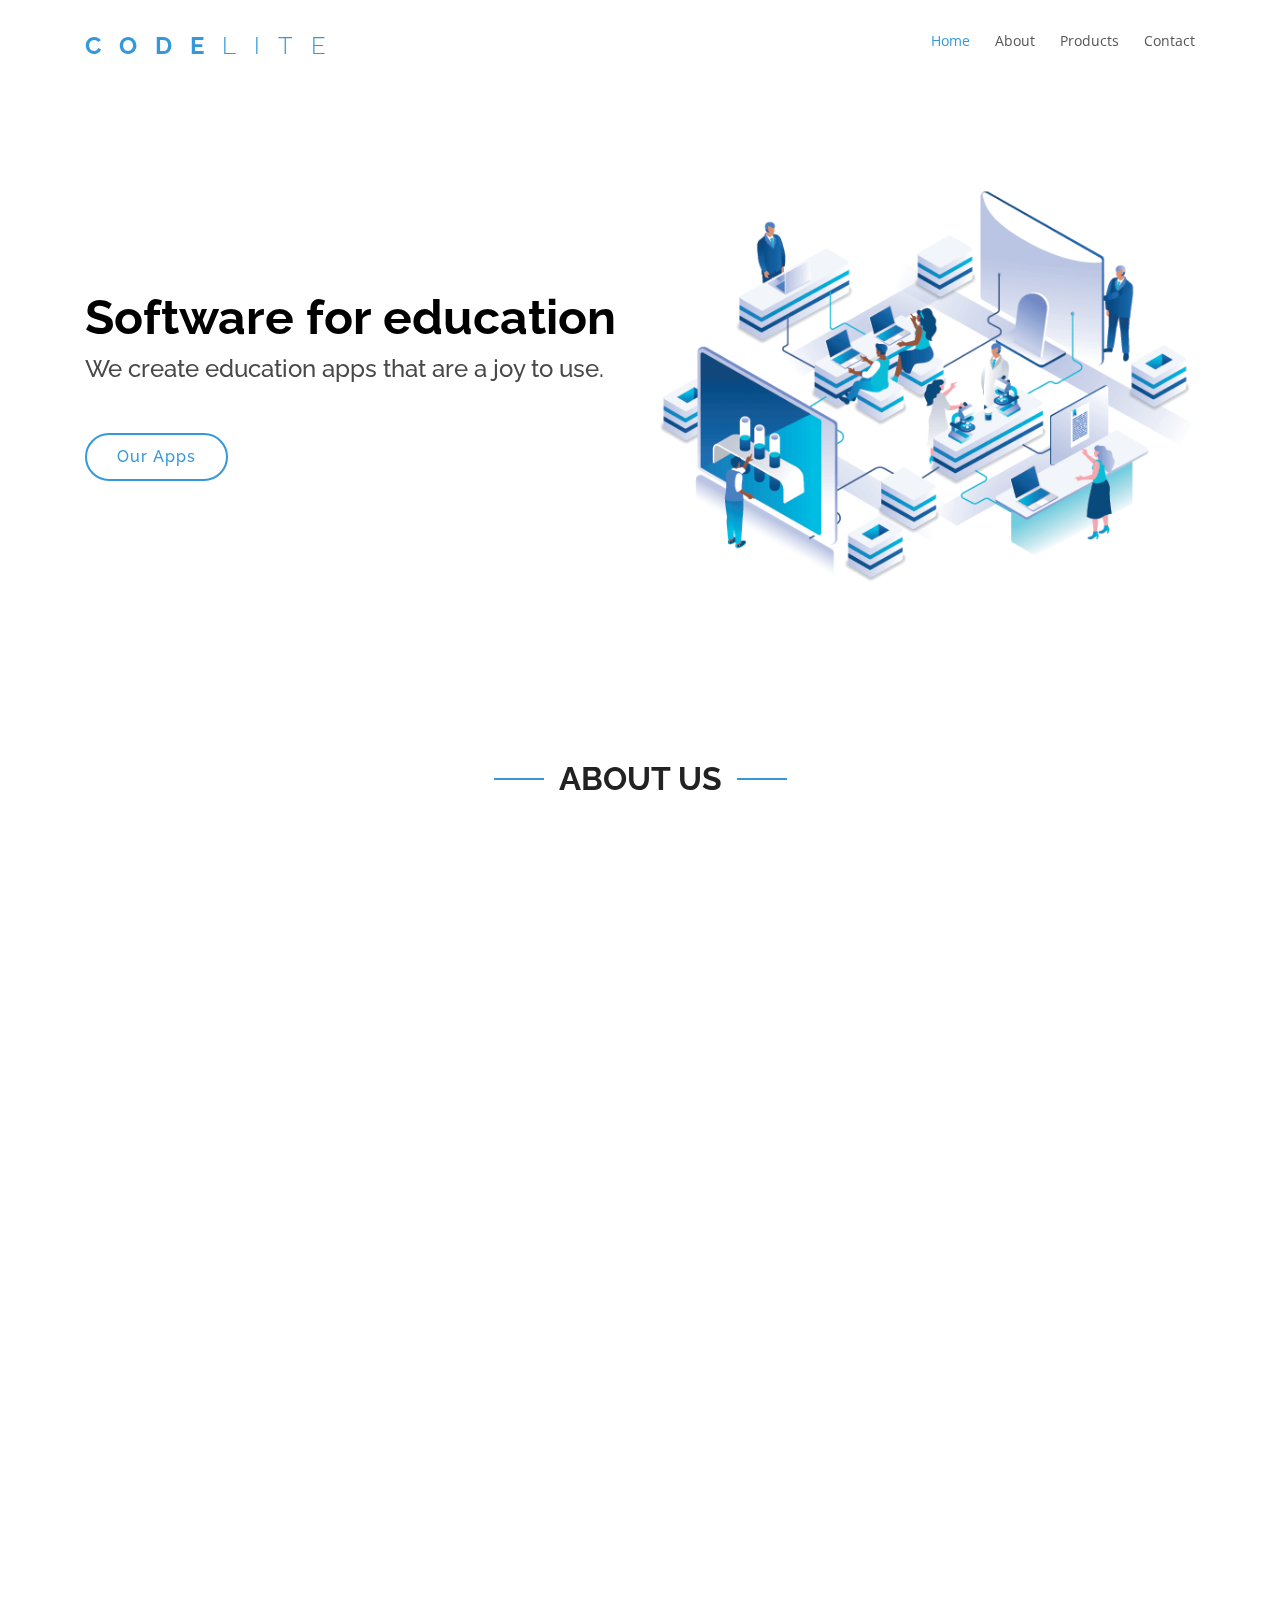
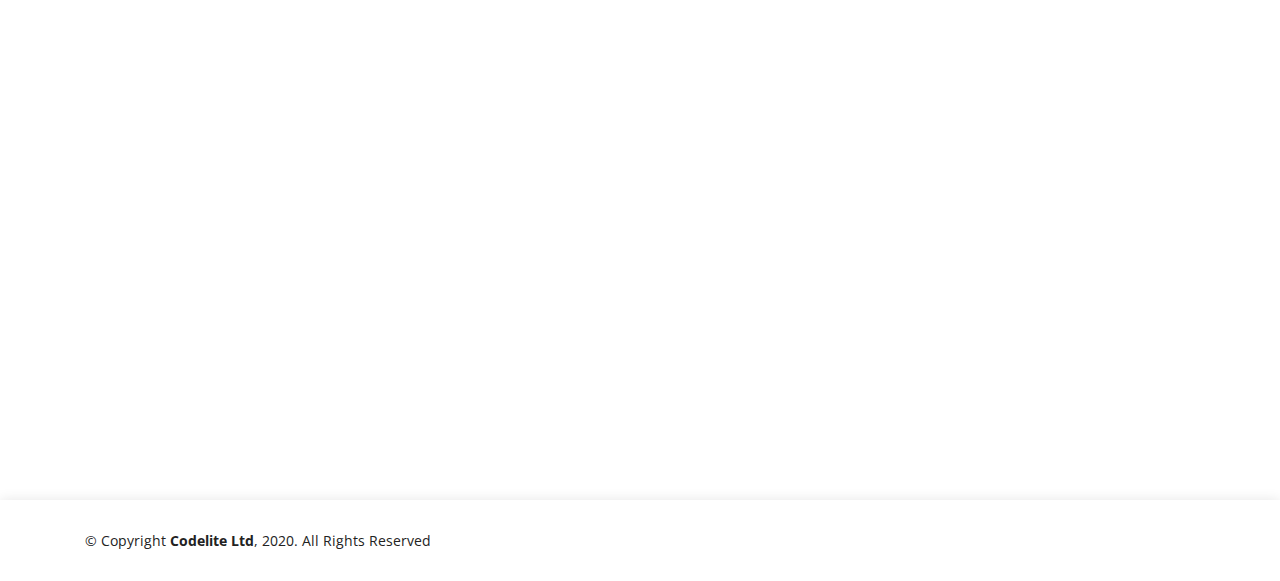
==== commit f83d0a16: "Update" ====
--- a/index.html
+++ b/index.html
@@ -5,9 +5,9 @@
   <meta charset="utf-8">
   <meta content="width=device-width, initial-scale=1.0" name="viewport">
 
-  <title>Vesperr Bootstrap Template - Index</title>
+  <title>Codelite Ltd UK</title>
   <meta content="" name="descriptison">
-  <meta content="" name="keywords">
+  <meta content="software" name="keywords">
 
   <!-- Favicons -->
   <link href="assets/img/favicon.png" rel="icon">
@@ -27,13 +27,6 @@
 
   <!-- Template Main CSS File -->
   <link href="assets/css/style.css" rel="stylesheet">
-
-  <!-- =======================================================
-  * Template Name: Vesperr - v2.1.0
-  * Template URL: https://bootstrapmade.com/vesperr-free-bootstrap-template/
-  * Author: BootstrapMade.com
-  * License: https://bootstrapmade.com/license/
-  ======================================================== -->
 </head>
 
 <body>
@@ -43,7 +36,7 @@
     <div class="container d-flex align-items-center">
 
       <div class="logo mr-auto">
-        <h1 class="text-light"><a href="index.html"><span>Vesperr</span></a></h1>
+        <h1 class="text-light"><a href="index.html"><span style="color:#3498db;font-weight:300;letter-spacing:0.75em;font-size:75%;text-transform: uppercase;"><b><b>Code</b></b>lite</span></a></h1>
         <!-- Uncomment below if you prefer to use an image logo -->
         <!-- <a href="index.html"><img src="assets/img/logo.png" alt="" class="img-fluid"></a>-->
       </div>
@@ -52,30 +45,8 @@
         <ul>
           <li class="active"><a href="#index.html">Home</a></li>
           <li><a href="#about">About</a></li>
-          <li><a href="#services">Services</a></li>
-          <li><a href="#portfolio">Portfolio</a></li>
-          <li><a href="#team">Team</a></li>
-          <li><a href="#pricing">Pricing</a></li>
-          <li class="drop-down"><a href="">Drop Down</a>
-            <ul>
-              <li><a href="#">Drop Down 1</a></li>
-              <li class="drop-down"><a href="#">Drop Down 2</a>
-                <ul>
-                  <li><a href="#">Deep Drop Down 1</a></li>
-                  <li><a href="#">Deep Drop Down 2</a></li>
-                  <li><a href="#">Deep Drop Down 3</a></li>
-                  <li><a href="#">Deep Drop Down 4</a></li>
-                  <li><a href="#">Deep Drop Down 5</a></li>
-                </ul>
-              </li>
-              <li><a href="#">Drop Down 3</a></li>
-              <li><a href="#">Drop Down 4</a></li>
-              <li><a href="#">Drop Down 5</a></li>
-            </ul>
-          </li>
+          <li><a href="#products">Products</a></li>
           <li><a href="#contact">Contact</a></li>
-
-          <li class="get-started"><a href="#about">Get Started</a></li>
         </ul>
       </nav><!-- .nav-menu -->
 
@@ -88,10 +59,10 @@
     <div class="container">
       <div class="row">
         <div class="col-lg-6 pt-5 pt-lg-0 order-2 order-lg-1 d-flex flex-column justify-content-center">
-          <h1 data-aos="fade-up">Grow your business with Vesperr</h1>
-          <h2 data-aos="fade-up" data-aos-delay="400">We are team of talanted designers making websites with Bootstrap</h2>
+          <h1 data-aos="fade-up">Software for education</h1>
+          <h2 data-aos="fade-up" data-aos-delay="400">We create education apps that are a joy to use.</h2>
           <div data-aos="fade-up" data-aos-delay="800">
-            <a href="#about" class="btn-get-started scrollto">Get Started</a>
+            <a href="#products" class="btn-get-started scrollto">Our Apps</a>
           </div>
         </div>
         <div class="col-lg-6 order-1 order-lg-2 hero-img" data-aos="fade-left" data-aos-delay="200">
@@ -103,44 +74,8 @@
   </section><!-- End Hero -->
 
   <main id="main">
-
-    <!-- ======= Clients Section ======= -->
-    <section id="clients" class="clients clients">
-      <div class="container">
-
-        <div class="row">
-
-          <div class="col-lg-2 col-md-4 col-6">
-            <img src="assets/img/clients/client-1.png" class="img-fluid" alt="" data-aos="zoom-in">
-          </div>
-
-          <div class="col-lg-2 col-md-4 col-6">
-            <img src="assets/img/clients/client-2.png" class="img-fluid" alt="" data-aos="zoom-in" data-aos-delay="100">
-          </div>
-
-          <div class="col-lg-2 col-md-4 col-6">
-            <img src="assets/img/clients/client-3.png" class="img-fluid" alt="" data-aos="zoom-in" data-aos-delay="200">
-          </div>
-
-          <div class="col-lg-2 col-md-4 col-6">
-            <img src="assets/img/clients/client-4.png" class="img-fluid" alt="" data-aos="zoom-in" data-aos-delay="300">
-          </div>
-
-          <div class="col-lg-2 col-md-4 col-6">
-            <img src="assets/img/clients/client-5.png" class="img-fluid" alt="" data-aos="zoom-in" data-aos-delay="400">
-          </div>
-
-          <div class="col-lg-2 col-md-4 col-6">
-            <img src="assets/img/clients/client-6.png" class="img-fluid" alt="" data-aos="zoom-in" data-aos-delay="500">
-          </div>
-
-        </div>
-
-      </div>
-    </section><!-- End Clients Section -->
-
     <!-- ======= About Us Section ======= -->
-    <section id="about" class="about">
+    <section id="about" class="about team">
       <div class="container">
 
         <div class="section-title" data-aos="fade-up">
@@ -148,721 +83,60 @@
         </div>
 
         <div class="row content">
-          <div class="col-lg-6" data-aos="fade-up" data-aos-delay="150">
+          <div class="col-lg-4 col-md-6 px-5 d-flex align-items-stretch">
+            <div class="member" data-aos="fade-up" data-aos-delay="100">
+              <div class="member-img">
+                <img src="assets/img/team/hai.jpg" class="img-fluid" alt="">
+                <div class="social">
+                  <a href="https://twitter.com/macduy"><i class="icofont-twitter"></i></a>
+                  <a href="https://uk.linkedin.com/in/macduy"><i class="icofont-linkedin"></i></a>
+                </div>
+              </div>
+              <div class="member-info">
+                <h4>Hai Mac</h4>
+                <span>Founder</span>
+              </div>
+            </div>
+          </div>
+          <div class="col-lg-8 col-md-6 pt-4 pt-lg-0" data-aos="fade-up" data-aos-delay="300">
             <p>
-              Lorem ipsum dolor sit amet, consectetur adipiscing elit, sed do eiusmod tempor incididunt ut labore et dolore
-              magna aliqua.
+              Learning is a never-ending quest for knowledge. We want to <b>help teachers and educators</b> in their mission
+              to not only teach but also <b>inspire</b> students to embark on this life-long journey of learning.
             </p>
             <ul>
-              <li><i class="ri-check-double-line"></i> Ullamco laboris nisi ut aliquip ex ea commodo consequat</li>
-              <li><i class="ri-check-double-line"></i> Duis aute irure dolor in reprehenderit in voluptate velit</li>
-              <li><i class="ri-check-double-line"></i> Ullamco laboris nisi ut aliquip ex ea commodo consequat</li>
+              <li><i class="ri-check-double-line"></i> Work closely with teachers to understand their needs.</li>
+              <li><i class="ri-check-double-line"></i> Leverage modern technology to deliver great products.</li>
+              <li><i class="ri-check-double-line"></i> Create tools that are intuitive and easy to use.</li>
             </ul>
-          </div>
-          <div class="col-lg-6 pt-4 pt-lg-0" data-aos="fade-up" data-aos-delay="300">
-            <p>
-              Ullamco laboris nisi ut aliquip ex ea commodo consequat. Duis aute irure dolor in reprehenderit in voluptate
-              velit esse cillum dolore eu fugiat nulla pariatur. Excepteur sint occaecat cupidatat non proident, sunt in
-              culpa qui officia deserunt mollit anim id est laborum.
-            </p>
-            <a href="#" class="btn-learn-more">Learn More</a>
+            <!-- <a href="#products" class="btn-learn-more">Products</a> -->
           </div>
         </div>
 
       </div>
     </section><!-- End About Us Section -->
 
-    <!-- ======= Counts Section ======= -->
-    <section id="counts" class="counts">
+    <!-- ======= Services Section ======= -->
+    <section id="products" class="services more-services">
       <div class="container">
 
-        <div class="row">
-          <div class="image col-xl-5 d-flex align-items-stretch justify-content-center justify-content-xl-start" data-aos="fade-right" data-aos-delay="150">
-            <img src="assets/img/counts-img.svg" alt="" class="img-fluid">
-          </div>
-
-          <div class="col-xl-7 d-flex align-items-stretch pt-4 pt-xl-0" data-aos="fade-left" data-aos-delay="300">
-            <div class="content d-flex flex-column justify-content-center">
-              <div class="row">
-                <div class="col-md-6 d-md-flex align-items-md-stretch">
-                  <div class="count-box">
-                    <i class="icofont-simple-smile"></i>
-                    <span data-toggle="counter-up">65</span>
-                    <p><strong>Happy Clients</strong> consequuntur voluptas nostrum aliquid ipsam architecto ut.</p>
-                  </div>
-                </div>
-
-                <div class="col-md-6 d-md-flex align-items-md-stretch">
-                  <div class="count-box">
-                    <i class="icofont-document-folder"></i>
-                    <span data-toggle="counter-up">85</span>
-                    <p><strong>Projects</strong> adipisci atque cum quia aspernatur totam laudantium et quia dere tan</p>
-                  </div>
-                </div>
-
-                <div class="col-md-6 d-md-flex align-items-md-stretch">
-                  <div class="count-box">
-                    <i class="icofont-clock-time"></i>
-                    <span data-toggle="counter-up">12</span>
-                    <p><strong>Years of experience</strong> aut commodi quaerat modi aliquam nam ducimus aut voluptate non vel</p>
-                  </div>
-                </div>
-
-                <div class="col-md-6 d-md-flex align-items-md-stretch">
-                  <div class="count-box">
-                    <i class="icofont-award"></i>
-                    <span data-toggle="counter-up">15</span>
-                    <p><strong>Awards</strong> rerum asperiores dolor alias quo reprehenderit eum et nemo pad der</p>
-                  </div>
-                </div>
-              </div>
-            </div><!-- End .content-->
-          </div>
-        </div>
-
-      </div>
-    </section><!-- End Counts Section -->
-
-    <!-- ======= Services Section ======= -->
-    <section id="services" class="services">
-      <div class="container">
-
         <div class="section-title" data-aos="fade-up">
-          <h2>Services</h2>
-          <p>Magnam dolores commodi suscipit eius consequatur ex aliquid fug</p>
-        </div>
-
-        <div class="row">
-          <div class="col-md-6 col-lg-3 d-flex align-items-stretch mb-5 mb-lg-0">
-            <div class="icon-box" data-aos="fade-up" data-aos-delay="100">
-              <div class="icon"><i class="bx bxl-dribbble"></i></div>
-              <h4 class="title"><a href="">Lorem Ipsum</a></h4>
-              <p class="description">Voluptatum deleniti atque corrupti quos dolores et quas molestias excepturi</p>
-            </div>
-          </div>
-
-          <div class="col-md-6 col-lg-3 d-flex align-items-stretch mb-5 mb-lg-0">
-            <div class="icon-box" data-aos="fade-up" data-aos-delay="200">
-              <div class="icon"><i class="bx bx-file"></i></div>
-              <h4 class="title"><a href="">Sed ut perspiciatis</a></h4>
-              <p class="description">Duis aute irure dolor in reprehenderit in voluptate velit esse cillum dolore</p>
-            </div>
-          </div>
-
-          <div class="col-md-6 col-lg-3 d-flex align-items-stretch mb-5 mb-lg-0">
-            <div class="icon-box" data-aos="fade-up" data-aos-delay="300">
-              <div class="icon"><i class="bx bx-tachometer"></i></div>
-              <h4 class="title"><a href="">Magni Dolores</a></h4>
-              <p class="description">Excepteur sint occaecat cupidatat non proident, sunt in culpa qui officia</p>
-            </div>
-          </div>
-
-          <div class="col-md-6 col-lg-3 d-flex align-items-stretch mb-5 mb-lg-0">
-            <div class="icon-box" data-aos="fade-up" data-aos-delay="400">
-              <div class="icon"><i class="bx bx-world"></i></div>
-              <h4 class="title"><a href="">Nemo Enim</a></h4>
-              <p class="description">At vero eos et accusamus et iusto odio dignissimos ducimus qui blanditiis</p>
-            </div>
-          </div>
-
-        </div>
-
-      </div>
-    </section><!-- End Services Section -->
-
-    <!-- ======= More Services Section ======= -->
-    <section id="more-services" class="more-services">
-      <div class="container">
+          <h2>Products</h2>
+          <!-- <p>Magnam dolores commodi suscipit eius consequatur ex aliquid fug</p> -->
+        </div>
 
         <div class="row">
           <div class="col-md-6 d-flex align-items-stretch">
-            <div class="card" style='background-image: url("assets/img/more-services-1.jpg");' data-aos="fade-up" data-aos-delay="100">
+            <div class="card" style='background-image: url("https://file2.api.drift.com/drift-prod-file-uploads/f4a0%2Ff4a0ddb6aaa3ddbf16ec8bf8d185e266/image.png?mimeType=image%2Fpng");' data-aos="fade-up" data-aos-delay="100">
               <div class="card-body">
-                <h5 class="card-title"><a href="">Lobira Duno</a></h5>
-                <p class="card-text">Lorem ipsum dolor sit amet, consectetur elit, sed do eiusmod tempor ut labore et dolore magna aliqua.</p>
-                <div class="read-more"><a href="#"><i class="icofont-arrow-right"></i> Read More</a></div>
-              </div>
-            </div>
-          </div>
-          <div class="col-md-6 d-flex align-items-stretch mt-4 mt-md-0">
-            <div class="card" style='background-image: url("assets/img/more-services-2.jpg");' data-aos="fade-up" data-aos-delay="200">
-              <div class="card-body">
-                <h5 class="card-title"><a href="">Limere Radses</a></h5>
-                <p class="card-text">Sed ut perspiciatis unde omnis iste natus error sit voluptatem doloremque laudantium, totam rem.</p>
-                <div class="read-more"><a href="#"><i class="icofont-arrow-right"></i> Read More</a></div>
-              </div>
-            </div>
-
-          </div>
-          <div class="col-md-6 d-flex align-items-stretch mt-4">
-            <div class="card" style='background-image: url("assets/img/more-services-3.jpg");' data-aos="fade-up" data-aos-delay="100">
-              <div class="card-body">
-                <h5 class="card-title"><a href="">Nive Lodo</a></h5>
-                <p class="card-text">Nemo enim ipsam voluptatem quia voluptas sit aut odit aut fugit, sed quia magni dolores.</p>
-                <div class="read-more"><a href="#"><i class="icofont-arrow-right"></i> Read More</a></div>
-              </div>
-            </div>
-          </div>
-          <div class="col-md-6 d-flex align-items-stretch mt-4">
-            <div class="card" style='background-image: url("assets/img/more-services-4.jpg");' data-aos="fade-up" data-aos-delay="200">
-              <div class="card-body">
-                <h5 class="card-title"><a href="">Pale Treda</a></h5>
-                <p class="card-text">Nostrum eum sed et autem dolorum perspiciatis. Magni porro quisquam laudantium voluptatem.</p>
-                <div class="read-more"><a href="#"><i class="icofont-arrow-right"></i> Read More</a></div>
-              </div>
-            </div>
-          </div>
-        </div>
-
+                <h5 class="card-title"><a href="https://chemix.org">Chemix</a></h5>
+                <p class="card-text">Create great looking lab diagrams with ease.</p>
+                <div class="read-more"><a href="#"><i class="icofont-arrow-right"></i> Launch app</a></div>
+              </div>
+            </div>
+          </div>
+        </div>
       </div>
     </section><!-- End More Services Section -->
-
-    <!-- ======= Features Section ======= -->
-    <section id="features" class="features">
-      <div class="container">
-
-        <div class="section-title" data-aos="fade-up">
-          <h2>Features</h2>
-          <p>Necessitatibus eius consequatur ex aliquid fuga eum quidem</p>
-        </div>
-
-        <div class="row" data-aos="fade-up" data-aos-delay="300">
-          <div class="col-lg-3 col-md-4">
-            <div class="icon-box">
-              <i class="ri-store-line" style="color: #ffbb2c;"></i>
-              <h3><a href="">Lorem Ipsum</a></h3>
-            </div>
-          </div>
-          <div class="col-lg-3 col-md-4 mt-4 mt-md-0">
-            <div class="icon-box">
-              <i class="ri-bar-chart-box-line" style="color: #5578ff;"></i>
-              <h3><a href="">Dolor Sitema</a></h3>
-            </div>
-          </div>
-          <div class="col-lg-3 col-md-4 mt-4 mt-md-0">
-            <div class="icon-box">
-              <i class="ri-calendar-todo-line" style="color: #e80368;"></i>
-              <h3><a href="">Sed perspiciatis</a></h3>
-            </div>
-          </div>
-          <div class="col-lg-3 col-md-4 mt-4 mt-lg-0">
-            <div class="icon-box">
-              <i class="ri-paint-brush-line" style="color: #e361ff;"></i>
-              <h3><a href="">Magni Dolores</a></h3>
-            </div>
-          </div>
-          <div class="col-lg-3 col-md-4 mt-4">
-            <div class="icon-box">
-              <i class="ri-database-2-line" style="color: #47aeff;"></i>
-              <h3><a href="">Nemo Enim</a></h3>
-            </div>
-          </div>
-          <div class="col-lg-3 col-md-4 mt-4">
-            <div class="icon-box">
-              <i class="ri-gradienter-line" style="color: #ffa76e;"></i>
-              <h3><a href="">Eiusmod Tempor</a></h3>
-            </div>
-          </div>
-          <div class="col-lg-3 col-md-4 mt-4">
-            <div class="icon-box">
-              <i class="ri-file-list-3-line" style="color: #11dbcf;"></i>
-              <h3><a href="">Midela Teren</a></h3>
-            </div>
-          </div>
-          <div class="col-lg-3 col-md-4 mt-4">
-            <div class="icon-box">
-              <i class="ri-price-tag-2-line" style="color: #4233ff;"></i>
-              <h3><a href="">Pira Neve</a></h3>
-            </div>
-          </div>
-          <div class="col-lg-3 col-md-4 mt-4">
-            <div class="icon-box">
-              <i class="ri-anchor-line" style="color: #b2904f;"></i>
-              <h3><a href="">Dirada Pack</a></h3>
-            </div>
-          </div>
-          <div class="col-lg-3 col-md-4 mt-4">
-            <div class="icon-box">
-              <i class="ri-disc-line" style="color: #b20969;"></i>
-              <h3><a href="">Moton Ideal</a></h3>
-            </div>
-          </div>
-          <div class="col-lg-3 col-md-4 mt-4">
-            <div class="icon-box">
-              <i class="ri-base-station-line" style="color: #ff5828;"></i>
-              <h3><a href="">Verdo Park</a></h3>
-            </div>
-          </div>
-          <div class="col-lg-3 col-md-4 mt-4">
-            <div class="icon-box">
-              <i class="ri-fingerprint-line" style="color: #29cc61;"></i>
-              <h3><a href="">Flavor Nivelanda</a></h3>
-            </div>
-          </div>
-        </div>
-
-      </div>
-    </section><!-- End Features Section -->
-
-    <!-- ======= Testimonials Section ======= -->
-    <section id="testimonials" class="testimonials section-bg">
-      <div class="container">
-
-        <div class="section-title" data-aos="fade-up">
-          <h2>Testimonials</h2>
-          <p>Magnam dolores commodi suscipit eum quidem consectetur velit</p>
-        </div>
-
-        <div class="owl-carousel testimonials-carousel" data-aos="fade-up" data-aos-delay="200">
-
-          <div class="testimonial-wrap">
-            <div class="testimonial-item">
-              <img src="assets/img/testimonials/testimonials-1.jpg" class="testimonial-img" alt="">
-              <h3>Saul Goodman</h3>
-              <h4>Ceo &amp; Founder</h4>
-              <p>
-                <i class="bx bxs-quote-alt-left quote-icon-left"></i>
-                Proin iaculis purus consequat sem cure digni ssim donec porttitora entum suscipit rhoncus. Accusantium quam, ultricies eget id, aliquam eget nibh et. Maecen aliquam, risus at semper.
-                <i class="bx bxs-quote-alt-right quote-icon-right"></i>
-              </p>
-            </div>
-          </div>
-
-          <div class="testimonial-wrap">
-            <div class="testimonial-item">
-              <img src="assets/img/testimonials/testimonials-2.jpg" class="testimonial-img" alt="">
-              <h3>Sara Wilsson</h3>
-              <h4>Designer</h4>
-              <p>
-                <i class="bx bxs-quote-alt-left quote-icon-left"></i>
-                Export tempor illum tamen malis malis eram quae irure esse labore quem cillum quid cillum eram malis quorum velit fore eram velit sunt aliqua noster fugiat irure amet legam anim culpa.
-                <i class="bx bxs-quote-alt-right quote-icon-right"></i>
-              </p>
-            </div>
-          </div>
-
-          <div class="testimonial-wrap">
-            <div class="testimonial-item">
-              <img src="assets/img/testimonials/testimonials-3.jpg" class="testimonial-img" alt="">
-              <h3>Jena Karlis</h3>
-              <h4>Store Owner</h4>
-              <p>
-                <i class="bx bxs-quote-alt-left quote-icon-left"></i>
-                Enim nisi quem export duis labore cillum quae magna enim sint quorum nulla quem veniam duis minim tempor labore quem eram duis noster aute amet eram fore quis sint minim.
-                <i class="bx bxs-quote-alt-right quote-icon-right"></i>
-              </p>
-            </div>
-          </div>
-
-          <div class="testimonial-wrap">
-            <div class="testimonial-item">
-              <img src="assets/img/testimonials/testimonials-4.jpg" class="testimonial-img" alt="">
-              <h3>Matt Brandon</h3>
-              <h4>Freelancer</h4>
-              <p>
-                <i class="bx bxs-quote-alt-left quote-icon-left"></i>
-                Fugiat enim eram quae cillum dolore dolor amet nulla culpa multos export minim fugiat minim velit minim dolor enim duis veniam ipsum anim magna sunt elit fore quem dolore labore illum veniam.
-                <i class="bx bxs-quote-alt-right quote-icon-right"></i>
-              </p>
-            </div>
-          </div>
-
-          <div class="testimonial-wrap">
-            <div class="testimonial-item">
-              <img src="assets/img/testimonials/testimonials-5.jpg" class="testimonial-img" alt="">
-              <h3>John Larson</h3>
-              <h4>Entrepreneur</h4>
-              <p>
-                <i class="bx bxs-quote-alt-left quote-icon-left"></i>
-                Quis quorum aliqua sint quem legam fore sunt eram irure aliqua veniam tempor noster veniam enim culpa labore duis sunt culpa nulla illum cillum fugiat legam esse veniam culpa fore nisi cillum quid.
-                <i class="bx bxs-quote-alt-right quote-icon-right"></i>
-              </p>
-            </div>
-          </div>
-
-        </div>
-
-      </div>
-    </section><!-- End Testimonials Section -->
-
-    <!-- ======= Portfolio Section ======= -->
-    <section id="portfolio" class="portfolio">
-      <div class="container">
-
-        <div class="section-title" data-aos="fade-up">
-          <h2>Portfolio</h2>
-          <p>Necessitatibus eius consequatur ex aliquid fuga eum quidem</p>
-        </div>
-
-        <div class="row" data-aos="fade-up" data-aos-delay="200">
-          <div class="col-lg-12 d-flex justify-content-center">
-            <ul id="portfolio-flters">
-              <li data-filter="*" class="filter-active">All</li>
-              <li data-filter=".filter-app">App</li>
-              <li data-filter=".filter-card">Card</li>
-              <li data-filter=".filter-web">Web</li>
-            </ul>
-          </div>
-        </div>
-
-        <div class="row portfolio-container" data-aos="fade-up" data-aos-delay="400">
-
-          <div class="col-lg-4 col-md-6 portfolio-item filter-app">
-            <div class="portfolio-wrap">
-              <img src="assets/img/portfolio/portfolio-1.jpg" class="img-fluid" alt="">
-              <div class="portfolio-info">
-                <h4>App 1</h4>
-                <p>App</p>
-                <div class="portfolio-links">
-                  <a href="assets/img/portfolio/portfolio-1.jpg" data-gall="portfolioGallery" class="venobox" title="App 1"><i class="bx bx-plus"></i></a>
-                  <a href="portfolio-details.html" title="More Details"><i class="bx bx-link"></i></a>
-                </div>
-              </div>
-            </div>
-          </div>
-
-          <div class="col-lg-4 col-md-6 portfolio-item filter-web">
-            <div class="portfolio-wrap">
-              <img src="assets/img/portfolio/portfolio-2.jpg" class="img-fluid" alt="">
-              <div class="portfolio-info">
-                <h4>Web 3</h4>
-                <p>Web</p>
-                <div class="portfolio-links">
-                  <a href="assets/img/portfolio/portfolio-2.jpg" data-gall="portfolioGallery" class="venobox" title="Web 3"><i class="bx bx-plus"></i></a>
-                  <a href="portfolio-details.html" title="More Details"><i class="bx bx-link"></i></a>
-                </div>
-              </div>
-            </div>
-          </div>
-
-          <div class="col-lg-4 col-md-6 portfolio-item filter-app">
-            <div class="portfolio-wrap">
-              <img src="assets/img/portfolio/portfolio-3.jpg" class="img-fluid" alt="">
-              <div class="portfolio-info">
-                <h4>App 2</h4>
-                <p>App</p>
-                <div class="portfolio-links">
-                  <a href="assets/img/portfolio/portfolio-3.jpg" data-gall="portfolioGallery" class="venobox" title="App 2"><i class="bx bx-plus"></i></a>
-                  <a href="portfolio-details.html" title="More Details"><i class="bx bx-link"></i></a>
-                </div>
-              </div>
-            </div>
-          </div>
-
-          <div class="col-lg-4 col-md-6 portfolio-item filter-card">
-            <div class="portfolio-wrap">
-              <img src="assets/img/portfolio/portfolio-4.jpg" class="img-fluid" alt="">
-              <div class="portfolio-info">
-                <h4>Card 2</h4>
-                <p>Card</p>
-                <div class="portfolio-links">
-                  <a href="assets/img/portfolio/portfolio-4.jpg" data-gall="portfolioGallery" class="venobox" title="Card 2"><i class="bx bx-plus"></i></a>
-                  <a href="portfolio-details.html" title="More Details"><i class="bx bx-link"></i></a>
-                </div>
-              </div>
-            </div>
-          </div>
-
-          <div class="col-lg-4 col-md-6 portfolio-item filter-web">
-            <div class="portfolio-wrap">
-              <img src="assets/img/portfolio/portfolio-5.jpg" class="img-fluid" alt="">
-              <div class="portfolio-info">
-                <h4>Web 2</h4>
-                <p>Web</p>
-                <div class="portfolio-links">
-                  <a href="assets/img/portfolio/portfolio-5.jpg" data-gall="portfolioGallery" class="venobox" title="Web 2"><i class="bx bx-plus"></i></a>
-                  <a href="portfolio-details.html" title="More Details"><i class="bx bx-link"></i></a>
-                </div>
-              </div>
-            </div>
-          </div>
-
-          <div class="col-lg-4 col-md-6 portfolio-item filter-app">
-            <div class="portfolio-wrap">
-              <img src="assets/img/portfolio/portfolio-6.jpg" class="img-fluid" alt="">
-              <div class="portfolio-info">
-                <h4>App 3</h4>
-                <p>App</p>
-                <div class="portfolio-links">
-                  <a href="assets/img/portfolio/portfolio-6.jpg" data-gall="portfolioGallery" class="venobox" title="App 3"><i class="bx bx-plus"></i></a>
-                  <a href="portfolio-details.html" title="More Details"><i class="bx bx-link"></i></a>
-                </div>
-              </div>
-            </div>
-          </div>
-
-          <div class="col-lg-4 col-md-6 portfolio-item filter-card">
-            <div class="portfolio-wrap">
-              <img src="assets/img/portfolio/portfolio-7.jpg" class="img-fluid" alt="">
-              <div class="portfolio-info">
-                <h4>Card 1</h4>
-                <p>Card</p>
-                <div class="portfolio-links">
-                  <a href="assets/img/portfolio/portfolio-7.jpg" data-gall="portfolioGallery" class="venobox" title="Card 1"><i class="bx bx-plus"></i></a>
-                  <a href="portfolio-details.html" title="More Details"><i class="bx bx-link"></i></a>
-                </div>
-              </div>
-            </div>
-          </div>
-
-          <div class="col-lg-4 col-md-6 portfolio-item filter-card">
-            <div class="portfolio-wrap">
-              <img src="assets/img/portfolio/portfolio-8.jpg" class="img-fluid" alt="">
-              <div class="portfolio-info">
-                <h4>Card 3</h4>
-                <p>Card</p>
-                <div class="portfolio-links">
-                  <a href="assets/img/portfolio/portfolio-8.jpg" data-gall="portfolioGallery" class="venobox" title="Card 3"><i class="bx bx-plus"></i></a>
-                  <a href="portfolio-details.html" title="More Details"><i class="bx bx-link"></i></a>
-                </div>
-              </div>
-            </div>
-          </div>
-
-          <div class="col-lg-4 col-md-6 portfolio-item filter-web">
-            <div class="portfolio-wrap">
-              <img src="assets/img/portfolio/portfolio-9.jpg" class="img-fluid" alt="">
-              <div class="portfolio-info">
-                <h4>Web 3</h4>
-                <p>Web</p>
-                <div class="portfolio-links">
-                  <a href="assets/img/portfolio/portfolio-9.jpg" data-gall="portfolioGallery" class="venobox" title="Web 3"><i class="bx bx-plus"></i></a>
-                  <a href="portfolio-details.html" title="More Details"><i class="bx bx-link"></i></a>
-                </div>
-              </div>
-            </div>
-          </div>
-
-        </div>
-
-      </div>
-    </section><!-- End Portfolio Section -->
-
-    <!-- ======= Team Section ======= -->
-    <section id="team" class="team section-bg">
-      <div class="container">
-
-        <div class="section-title" data-aos="fade-up">
-          <h2>Team</h2>
-          <p>Necessitatibus eius consequatur ex aliquid fuga eum quidem</p>
-        </div>
-
-        <div class="row">
-
-          <div class="col-lg-3 col-md-6 d-flex align-items-stretch">
-            <div class="member" data-aos="fade-up" data-aos-delay="100">
-              <div class="member-img">
-                <img src="assets/img/team/team-1.jpg" class="img-fluid" alt="">
-                <div class="social">
-                  <a href=""><i class="icofont-twitter"></i></a>
-                  <a href=""><i class="icofont-facebook"></i></a>
-                  <a href=""><i class="icofont-instagram"></i></a>
-                  <a href=""><i class="icofont-linkedin"></i></a>
-                </div>
-              </div>
-              <div class="member-info">
-                <h4>Walter White</h4>
-                <span>Chief Executive Officer</span>
-              </div>
-            </div>
-          </div>
-
-          <div class="col-lg-3 col-md-6 d-flex align-items-stretch">
-            <div class="member" data-aos="fade-up" data-aos-delay="200">
-              <div class="member-img">
-                <img src="assets/img/team/team-2.jpg" class="img-fluid" alt="">
-                <div class="social">
-                  <a href=""><i class="icofont-twitter"></i></a>
-                  <a href=""><i class="icofont-facebook"></i></a>
-                  <a href=""><i class="icofont-instagram"></i></a>
-                  <a href=""><i class="icofont-linkedin"></i></a>
-                </div>
-              </div>
-              <div class="member-info">
-                <h4>Sarah Jhonson</h4>
-                <span>Product Manager</span>
-              </div>
-            </div>
-          </div>
-
-          <div class="col-lg-3 col-md-6 d-flex align-items-stretch">
-            <div class="member" data-aos="fade-up" data-aos-delay="300">
-              <div class="member-img">
-                <img src="assets/img/team/team-3.jpg" class="img-fluid" alt="">
-                <div class="social">
-                  <a href=""><i class="icofont-twitter"></i></a>
-                  <a href=""><i class="icofont-facebook"></i></a>
-                  <a href=""><i class="icofont-instagram"></i></a>
-                  <a href=""><i class="icofont-linkedin"></i></a>
-                </div>
-              </div>
-              <div class="member-info">
-                <h4>William Anderson</h4>
-                <span>CTO</span>
-              </div>
-            </div>
-          </div>
-
-          <div class="col-lg-3 col-md-6 d-flex align-items-stretch">
-            <div class="member" data-aos="fade-up" data-aos-delay="400">
-              <div class="member-img">
-                <img src="assets/img/team/team-4.jpg" class="img-fluid" alt="">
-                <div class="social">
-                  <a href=""><i class="icofont-twitter"></i></a>
-                  <a href=""><i class="icofont-facebook"></i></a>
-                  <a href=""><i class="icofont-instagram"></i></a>
-                  <a href=""><i class="icofont-linkedin"></i></a>
-                </div>
-              </div>
-              <div class="member-info">
-                <h4>Amanda Jepson</h4>
-                <span>Accountant</span>
-              </div>
-            </div>
-          </div>
-
-        </div>
-
-      </div>
-    </section><!-- End Team Section -->
-
-    <!-- ======= Pricing Section ======= -->
-    <section id="pricing" class="pricing">
-      <div class="container">
-
-        <div class="section-title">
-          <h2>Pricing</h2>
-          <p>Sit sint consectetur velit nemo qui impedit suscipit alias ea</p>
-        </div>
-
-        <div class="row">
-
-          <div class="col-lg-4 col-md-6">
-            <div class="box" data-aos="zoom-in-right" data-aos-delay="200">
-              <h3>Free</h3>
-              <h4><sup>$</sup>0<span> / month</span></h4>
-              <ul>
-                <li>Aida dere</li>
-                <li>Nec feugiat nisl</li>
-                <li>Nulla at volutpat dola</li>
-                <li class="na">Pharetra massa</li>
-                <li class="na">Massa ultricies mi</li>
-              </ul>
-              <div class="btn-wrap">
-                <a href="#" class="btn-buy">Buy Now</a>
-              </div>
-            </div>
-          </div>
-
-          <div class="col-lg-4 col-md-6 mt-4 mt-md-0">
-            <div class="box recommended" data-aos="zoom-in" data-aos-delay="100">
-              <h3>Business</h3>
-              <h4><sup>$</sup>19<span> / month</span></h4>
-              <ul>
-                <li>Aida dere</li>
-                <li>Nec feugiat nisl</li>
-                <li>Nulla at volutpat dola</li>
-                <li>Pharetra massa</li>
-                <li class="na">Massa ultricies mi</li>
-              </ul>
-              <div class="btn-wrap">
-                <a href="#" class="btn-buy">Buy Now</a>
-              </div>
-            </div>
-          </div>
-
-          <div class="col-lg-4 col-md-6 mt-4 mt-lg-0">
-            <div class="box" data-aos="zoom-in-left" data-aos-delay="200">
-              <h3>Developer</h3>
-              <h4><sup>$</sup>29<span> / month</span></h4>
-              <ul>
-                <li>Aida dere</li>
-                <li>Nec feugiat nisl</li>
-                <li>Nulla at volutpat dola</li>
-                <li>Pharetra massa</li>
-                <li>Massa ultricies mi</li>
-              </ul>
-              <div class="btn-wrap">
-                <a href="#" class="btn-buy">Buy Now</a>
-              </div>
-            </div>
-          </div>
-
-        </div>
-
-      </div>
-    </section><!-- End Pricing Section -->
-
-    <!-- ======= F.A.Q Section ======= -->
-    <section id="faq" class="faq">
-      <div class="container">
-
-        <div class="section-title" data-aos="fade-up">
-          <h2>Frequently Asked Questions</h2>
-        </div>
-
-        <div class="row faq-item d-flex align-items-stretch" data-aos="fade-up" data-aos-delay="100">
-          <div class="col-lg-5">
-            <i class="ri-question-line"></i>
-            <h4>Non consectetur a erat nam at lectus urna duis?</h4>
-          </div>
-          <div class="col-lg-7">
-            <p>
-              Feugiat pretium nibh ipsum consequat. Tempus iaculis urna id volutpat lacus laoreet non curabitur gravida. Venenatis lectus magna fringilla urna porttitor rhoncus dolor purus non.
-            </p>
-          </div>
-        </div><!-- End F.A.Q Item-->
-
-        <div class="row faq-item d-flex align-items-stretch" data-aos="fade-up" data-aos-delay="200">
-          <div class="col-lg-5">
-            <i class="ri-question-line"></i>
-            <h4>Feugiat scelerisque varius morbi enim nunc faucibus a pellentesque?</h4>
-          </div>
-          <div class="col-lg-7">
-            <p>
-              Dolor sit amet consectetur adipiscing elit pellentesque habitant morbi. Id interdum velit laoreet id donec ultrices. Fringilla phasellus faucibus scelerisque eleifend donec pretium. Est pellentesque elit ullamcorper dignissim.
-            </p>
-          </div>
-        </div><!-- End F.A.Q Item-->
-
-        <div class="row faq-item d-flex align-items-stretch" data-aos="fade-up" data-aos-delay="300">
-          <div class="col-lg-5">
-            <i class="ri-question-line"></i>
-            <h4>Dolor sit amet consectetur adipiscing elit pellentesque habitant morbi?</h4>
-          </div>
-          <div class="col-lg-7">
-            <p>
-              Eleifend mi in nulla posuere sollicitudin aliquam ultrices sagittis orci. Faucibus pulvinar elementum integer enim. Sem nulla pharetra diam sit amet nisl suscipit. Rutrum tellus pellentesque eu tincidunt. Lectus urna duis convallis convallis tellus.
-            </p>
-          </div>
-        </div><!-- End F.A.Q Item-->
-
-        <div class="row faq-item d-flex align-items-stretch" data-aos="fade-up" data-aos-delay="400">
-          <div class="col-lg-5">
-            <i class="ri-question-line"></i>
-            <h4>Ac odio tempor orci dapibus. Aliquam eleifend mi in nulla?</h4>
-          </div>
-          <div class="col-lg-7">
-            <p>
-              Aperiam itaque sit optio et deleniti eos nihil quidem cumque. Voluptas dolorum accusantium sunt sit enim. Provident consequuntur quam aut reiciendis qui rerum dolorem sit odio. Repellat assumenda soluta sunt pariatur error doloribus fuga.
-            </p>
-          </div>
-        </div><!-- End F.A.Q Item-->
-
-        <div class="row faq-item d-flex align-items-stretch" data-aos="fade-up" data-aos-delay="500">
-          <div class="col-lg-5">
-            <i class="ri-question-line"></i>
-            <h4>Tempus quam pellentesque nec nam aliquam sem et tortor consequat?</h4>
-          </div>
-          <div class="col-lg-7">
-            <p>
-              Molestie a iaculis at erat pellentesque adipiscing commodo. Dignissim suspendisse in est ante in. Nunc vel risus commodo viverra maecenas accumsan. Sit amet nisl suscipit adipiscing bibendum est. Purus gravida quis blandit turpis cursus in
-            </p>
-          </div>
-        </div><!-- End F.A.Q Item-->
-
-      </div>
-    </section><!-- End F.A.Q Section -->
 
     <!-- ======= Contact Section ======= -->
     <section id="contact" class="contact">
@@ -874,16 +148,12 @@
 
         <div class="row">
 
-          <div class="col-lg-4 col-md-6" data-aos="fade-up" data-aos-delay="100">
+          <div class="col-lg-6 col-md-12" data-aos="fade-up" data-aos-delay="100">
             <div class="contact-about">
-              <h3>Vesperr</h3>
-              <p>Cras fermentum odio eu feugiat. Justo eget magna fermentum iaculis eu non diam phasellus. Scelerisque felis imperdiet proin fermentum leo. Amet volutpat consequat mauris nunc congue.</p>
-              <div class="social-links">
-                <a href="#" class="twitter"><i class="icofont-twitter"></i></a>
-                <a href="#" class="facebook"><i class="icofont-facebook"></i></a>
-                <a href="#" class="instagram"><i class="icofont-instagram"></i></a>
-                <a href="#" class="linkedin"><i class="icofont-linkedin"></i></a>
-              </div>
+              <h3>Codelite</h3>
+              <p>
+                Software for education.
+              </p>
             </div>
           </div>
 
@@ -891,49 +161,24 @@
             <div class="info">
               <div>
                 <i class="ri-map-pin-line"></i>
-                <p>A108 Adam Street<br>New York, NY 535022</p>
-              </div>
-
+                <p>Codelite Ltd<br>98 Salcott Road<br>London, SW11 6DF<br>United Kingdom</p>
+              </div>
+            </div>
+          </div>
+
+          <div class="col-lg-3 col-md-6 mt-4 mt-md-0" data-aos="fade-up" data-aos-delay="200">
+            <div class="info">
               <div>
                 <i class="ri-mail-send-line"></i>
-                <p>info@example.com</p>
+                <p>macduy@gmail.com</p>
               </div>
 
               <div>
                 <i class="ri-phone-line"></i>
-                <p>+1 5589 55488 55s</p>
-              </div>
-
-            </div>
-          </div>
-
-          <div class="col-lg-5 col-md-12" data-aos="fade-up" data-aos-delay="300">
-            <form action="forms/contact.php" method="post" role="form" class="php-email-form">
-              <div class="form-group">
-                <input type="text" name="name" class="form-control" id="name" placeholder="Your Name" data-rule="minlen:4" data-msg="Please enter at least 4 chars" />
-                <div class="validate"></div>
-              </div>
-              <div class="form-group">
-                <input type="email" class="form-control" name="email" id="email" placeholder="Your Email" data-rule="email" data-msg="Please enter a valid email" />
-                <div class="validate"></div>
-              </div>
-              <div class="form-group">
-                <input type="text" class="form-control" name="subject" id="subject" placeholder="Subject" data-rule="minlen:4" data-msg="Please enter at least 8 chars of subject" />
-                <div class="validate"></div>
-              </div>
-              <div class="form-group">
-                <textarea class="form-control" name="message" rows="5" data-rule="required" data-msg="Please write something for us" placeholder="Message"></textarea>
-                <div class="validate"></div>
-              </div>
-              <div class="mb-3">
-                <div class="loading">Loading</div>
-                <div class="error-message"></div>
-                <div class="sent-message">Your message has been sent. Thank you!</div>
-              </div>
-              <div class="text-center"><button type="submit">Send Message</button></div>
-            </form>
-          </div>
-
+                <p>+44 752 775 9255</p>
+              </div>
+            </div>
+          </div>
         </div>
 
       </div>
@@ -947,24 +192,17 @@
       <div class="row d-flex align-items-center">
         <div class="col-lg-6 text-lg-left text-center">
           <div class="copyright">
-            &copy; Copyright <strong>Vesperr</strong>. All Rights Reserved
-          </div>
-          <div class="credits">
-            <!-- All the links in the footer should remain intact. -->
-            <!-- You can delete the links only if you purchased the pro version. -->
-            <!-- Licensing information: https://bootstrapmade.com/license/ -->
-            <!-- Purchase the pro version with working PHP/AJAX contact form: https://bootstrapmade.com/vesperr-free-bootstrap-template/ -->
-            Designed by <a href="https://bootstrapmade.com/">BootstrapMade</a>
-          </div>
-        </div>
-        <div class="col-lg-6">
+            &copy; Copyright <strong>Codelite Ltd</strong>, 2020. All Rights Reserved
+          </div>
+        </div>
+        <!-- <div class="col-lg-6">
           <nav class="footer-links text-lg-right text-center pt-2 pt-lg-0">
             <a href="#intro" class="scrollto">Home</a>
             <a href="#about" class="scrollto">About</a>
             <a href="#">Privacy Policy</a>
             <a href="#">Terms of Use</a>
           </nav>
-        </div>
+        </div> -->
       </div>
     </div>
   </footer><!-- End Footer -->
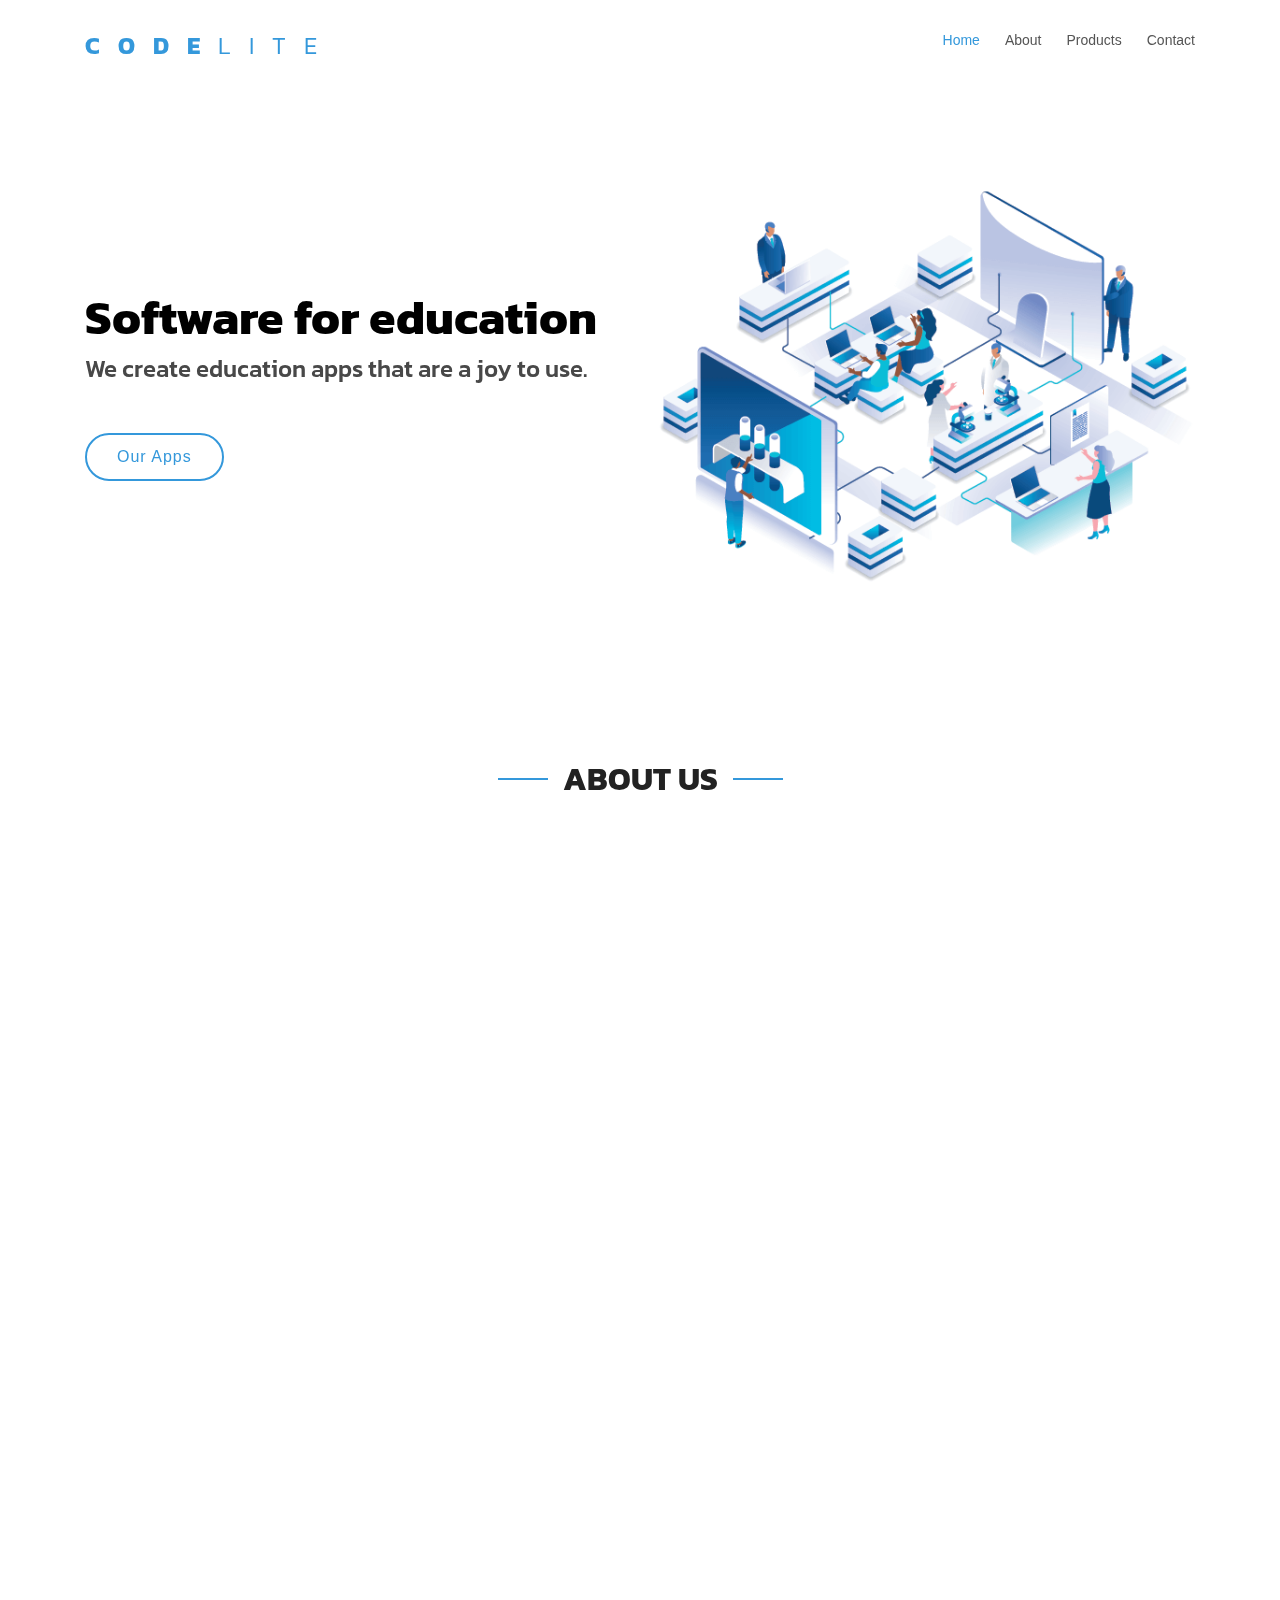
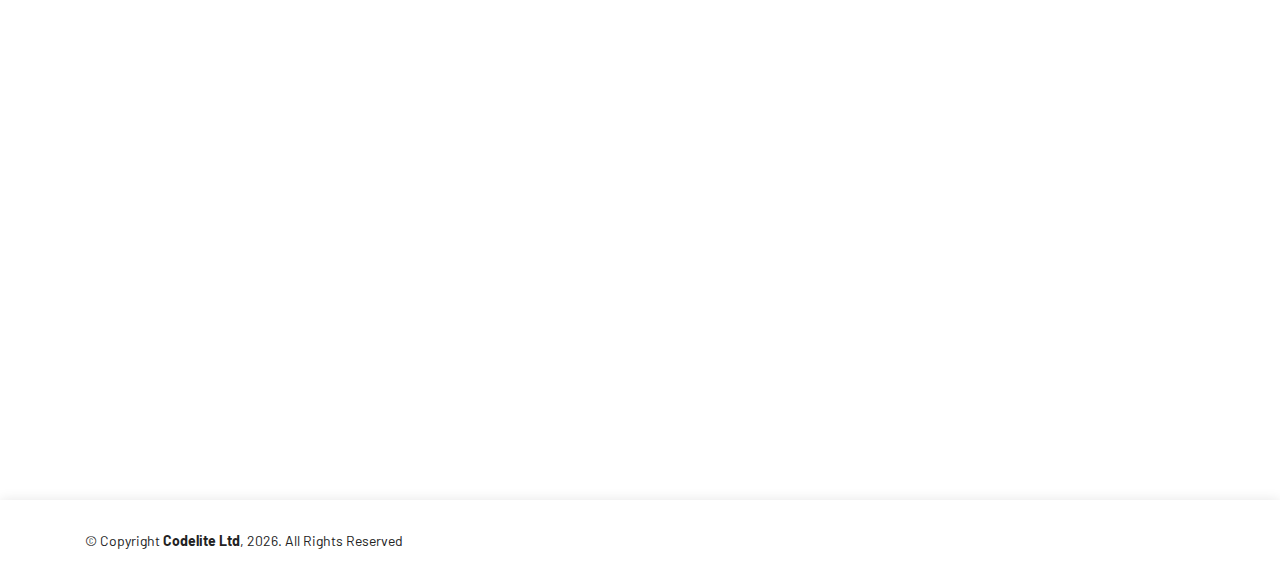
==== commit e3cd368f: "Add product" ====
--- a/index.html
+++ b/index.html
@@ -14,7 +14,8 @@
   <link href="assets/img/apple-touch-icon.png" rel="apple-touch-icon">
 
   <!-- Google Fonts -->
-  <link href="https://fonts.googleapis.com/css?family=Open+Sans:300,300i,400,400i,600,600i,700,700i|Raleway:300,300i,400,400i,500,500i,600,600i,700,700i|Poppins:300,300i,400,400i,500,500i,600,600i,700,700i" rel="stylesheet">
+  <link rel="preconnect" href="https://fonts.gstatic.com">
+  <link href="https://fonts.googleapis.com/css2?family=Barlow:wght@400;700&family=Kanit:wght@300;500&display=swap" rel="stylesheet">
 
   <!-- Vendor CSS Files -->
   <link href="assets/vendor/bootstrap/css/bootstrap.min.css" rel="stylesheet">
@@ -130,7 +131,16 @@
               <div class="card-body">
                 <h5 class="card-title"><a href="https://chemix.org">Chemix</a></h5>
                 <p class="card-text">Create great looking lab diagrams with ease.</p>
-                <div class="read-more"><a href="#"><i class="icofont-arrow-right"></i> Launch app</a></div>
+                <div class="read-more"><a href="https://chemix.org"><i class="icofont-arrow-right"></i> Launch app</a></div>
+              </div>
+            </div>
+          </div>
+          <div class="col-md-6 d-flex align-items-stretch">
+            <div class="card" style='background-image: url("./assets/img/sumproduct.png");' data-aos="fade-up" data-aos-delay="100">
+              <div class="card-body">
+                <h5 class="card-title"><a href="https://sumproduct.app">Sumproduct</a></h5>
+                <p class="card-text">Mini-game for practicing mental arithmetic.</p>
+                <div class="read-more"><a href="https://sumproduct.app"><i class="icofont-arrow-right"></i> Launch app</a></div>
               </div>
             </div>
           </div>
@@ -170,7 +180,7 @@
             <div class="info">
               <div>
                 <i class="ri-mail-send-line"></i>
-                <p>macduy@gmail.com</p>
+                <p>info@codelite.org.uk</p>
               </div>
 
               <div>
@@ -192,7 +202,7 @@
       <div class="row d-flex align-items-center">
         <div class="col-lg-6 text-lg-left text-center">
           <div class="copyright">
-            &copy; Copyright <strong>Codelite Ltd</strong>, 2020. All Rights Reserved
+            &copy; Copyright <strong>Codelite Ltd</strong>, <script>document.write(new Date().getFullYear())</script>. All Rights Reserved
           </div>
         </div>
         <!-- <div class="col-lg-6">
--- a/assets/css/style.css
+++ b/assets/css/style.css
@@ -9,7 +9,7 @@
 # General
 --------------------------------------------------------------*/
 body {
-  font-family: "Open Sans", sans-serif;
+  font-family: "Barlow", sans-serif;
   color: #444444;
 }
 
@@ -23,7 +23,7 @@
 }
 
 h1, h2, h3, h4, h5, h6 {
-  font-family: "Raleway", sans-serif;
+  font-family: "Kanit", sans-serif;
 }
 
 /*--------------------------------------------------------------
@@ -665,7 +665,7 @@
   margin-top: 20px;
   color: #484848;
   font-size: 15px;
-  font-family: "Poppins", sans-serif;
+  font-family: "Kanit", sans-serif;
   transition: ease-in-out 0.3s;
 }
 
@@ -1285,7 +1285,7 @@
   line-height: 26px;
   font-weight: 500;
   margin: 0 0 10px 32px;
-  font-family: "Poppins", sans-serif;
+  font-family: "Kanit", sans-serif;
 }
 
 .faq .faq-item p {
